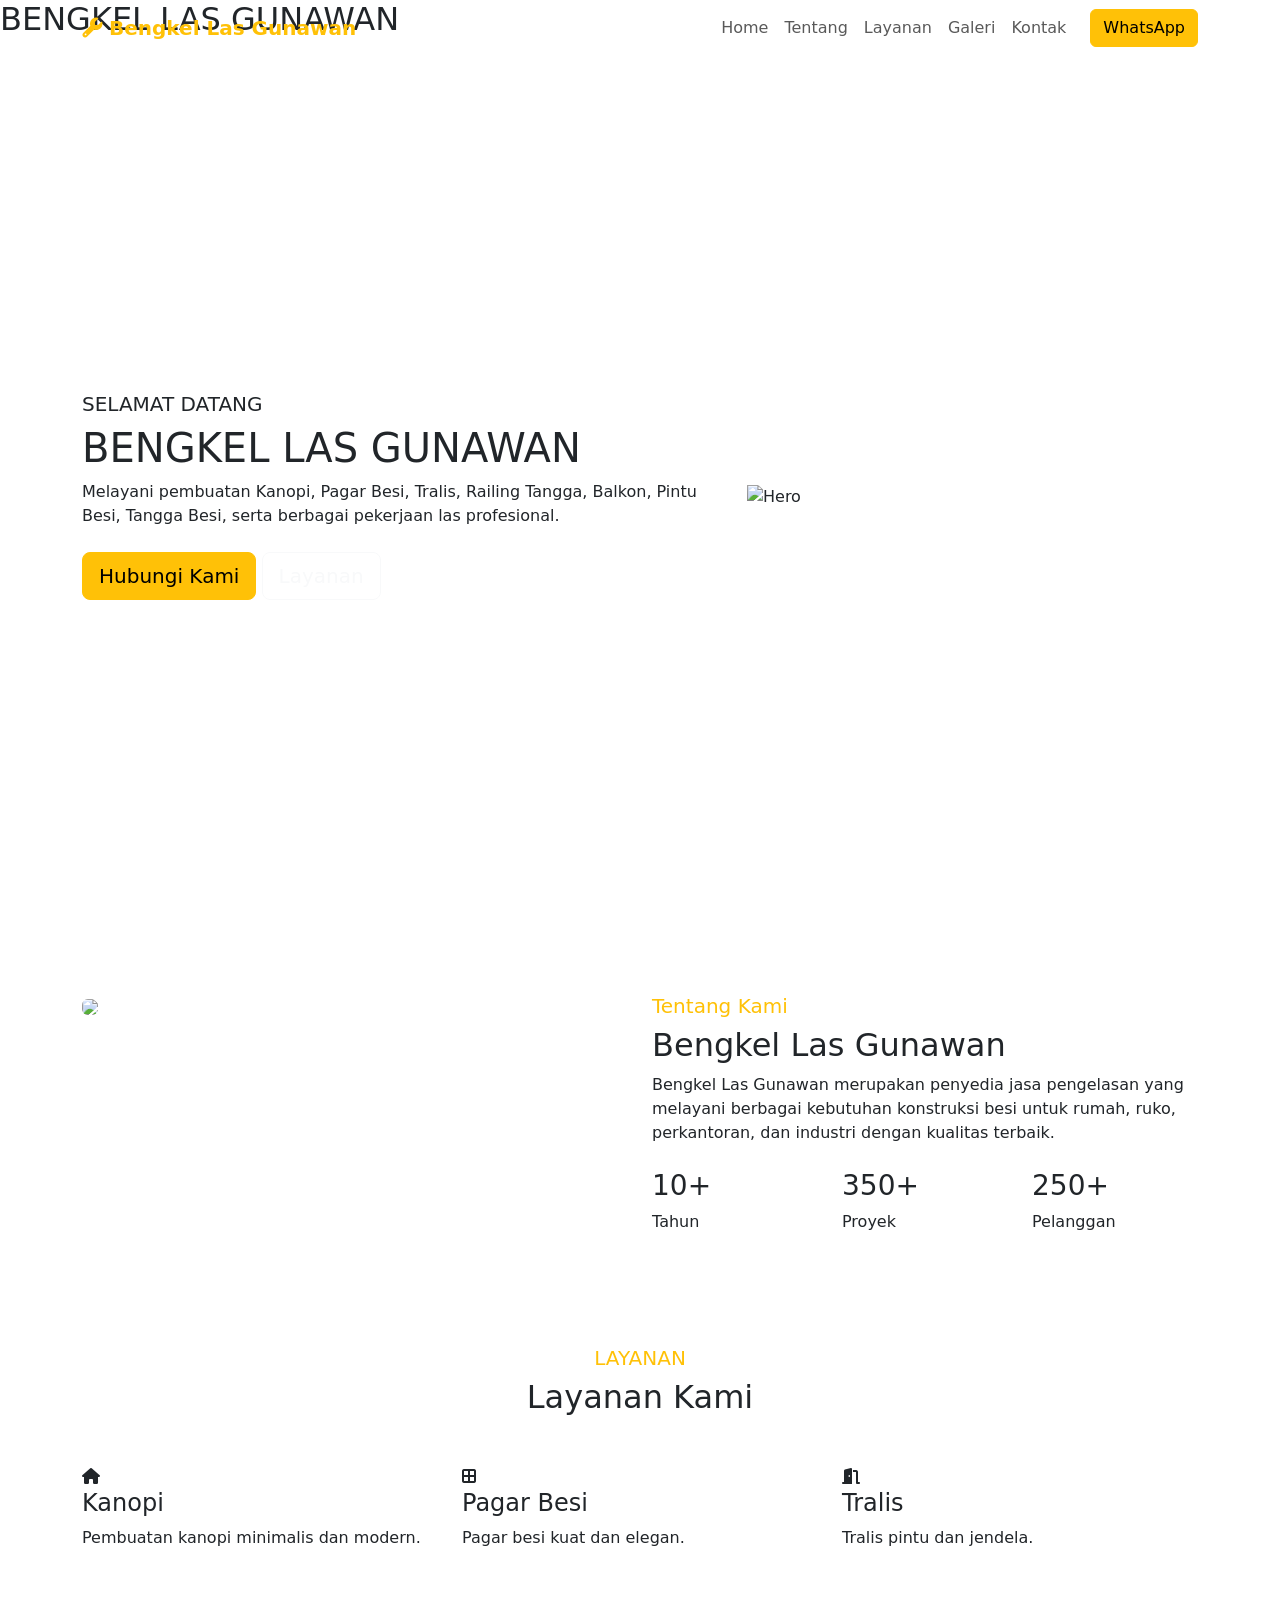
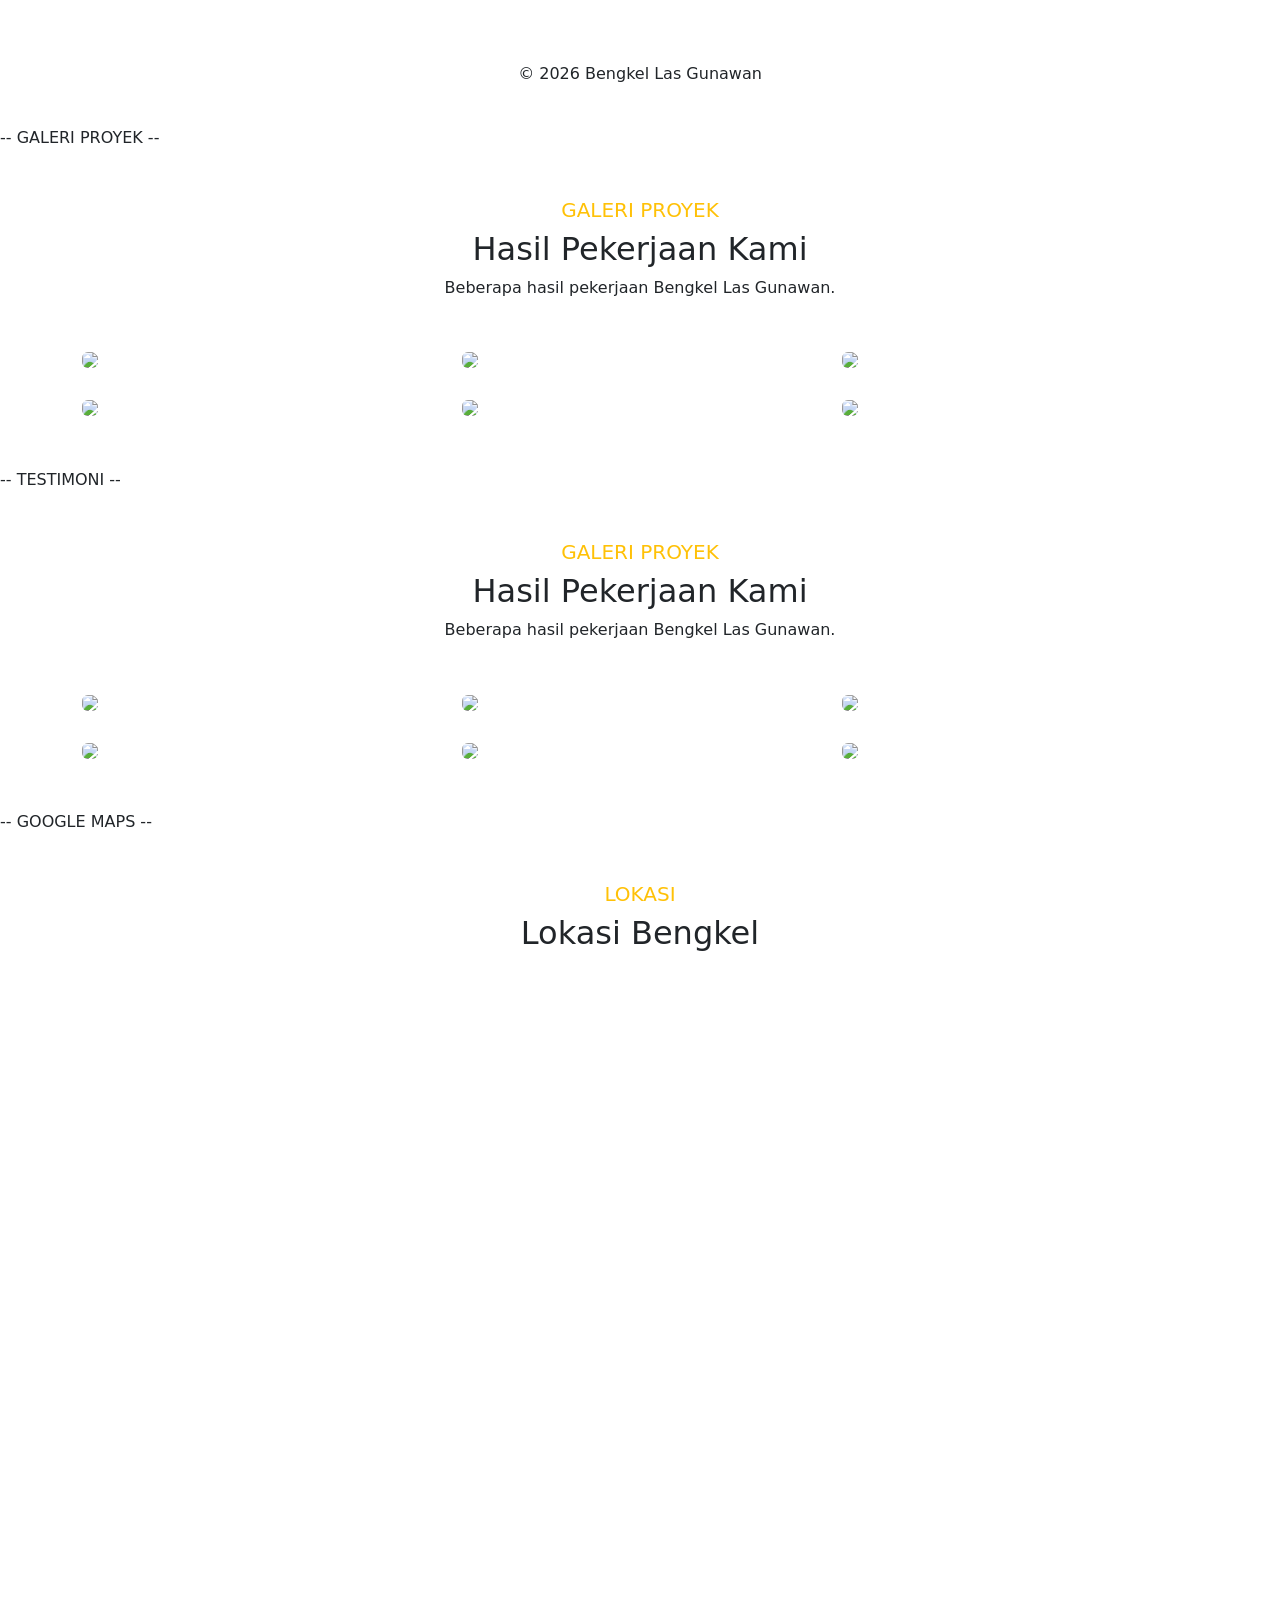
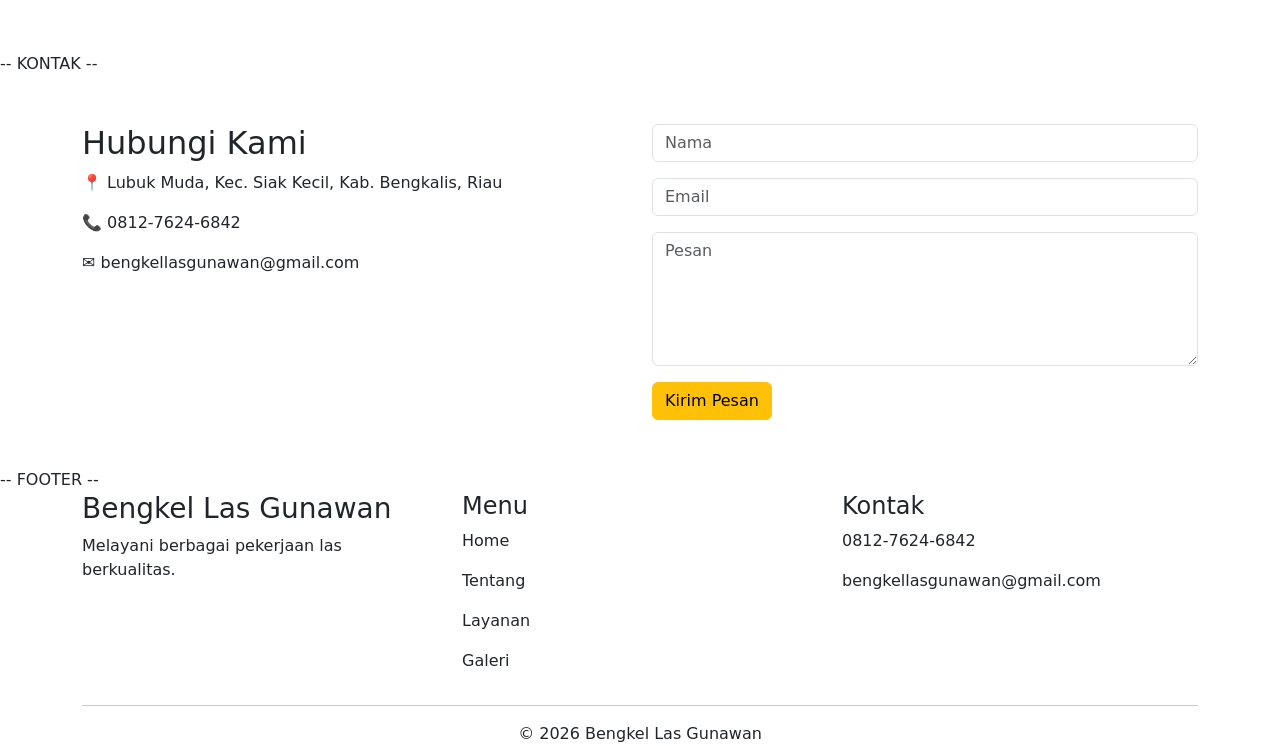
==== index.html @ 20acf4ff "Add files via upload" ====
<!DOCTYPE html>
<html lang="id">

<head>

    <meta charset="UTF-8">
    <meta name="viewport" content="width=device-width, initial-scale=1.0">

    <title>Bengkel Las Gunawan | Jasa Pengelasan Profesional</title>

    <meta name="description"
        content="Bengkel Las Gunawan melayani pembuatan pagar, kanopi, tralis, railing tangga, balkon, pintu besi dan berbagai pekerjaan pengelasan berkualitas.">

    <!-- Bootstrap -->
    <link href="https://cdn.jsdelivr.net/npm/bootstrap@5.3.3/dist/css/bootstrap.min.css" rel="stylesheet">

    <!-- Font Awesome -->
    <link rel="stylesheet"
        href="https://cdnjs.cloudflare.com/ajax/libs/font-awesome/6.5.2/css/all.min.css">

    <!-- Google Font -->
    <link
        href="https://fonts.googleapis.com/css2?family=Poppins:wght@300;400;500;600;700;800&display=swap"
        rel="stylesheet">

    <!-- AOS -->
    <link href="https://unpkg.com/aos@2.3.4/dist/aos.css" rel="stylesheet">

    <!-- CSS -->
    <link rel="stylesheet" href="style.css">

</head>

<body>

<!-- ================= LOADER ================= -->

<div id="loader">

    <div class="spinner"></div>

    <h2>BENGKEL LAS GUNAWAN</h2>

</div>

<!-- ================= NAVBAR ================= -->

<nav class="navbar navbar-expand-lg fixed-top">

<div class="container">

<a class="navbar-brand fw-bold text-warning" href="#">

<i class="fa-solid fa-wrench"></i>

Bengkel Las Gunawan

</a>

<button class="navbar-toggler bg-warning"

type="button"

data-bs-toggle="collapse"

data-bs-target="#navbar">

<span class="navbar-toggler-icon"></span>

</button>

<div class="collapse navbar-collapse"

id="navbar">

<ul class="navbar-nav ms-auto">

<li class="nav-item">

<a class="nav-link" href="#home">

Home

</a>

</li>

<li class="nav-item">

<a class="nav-link" href="#about">

Tentang

</a>

</li>

<li class="nav-item">

<a class="nav-link" href="#service">

Layanan

</a>

</li>

<li class="nav-item">

<a class="nav-link" href="#gallery">

Galeri

</a>

</li>

<li class="nav-item">

<a class="nav-link" href="#contact">

Kontak

</a>

</li>

</ul>

<a href="https://wa.me/6281276246842"

target="_blank"

class="btn btn-warning ms-3">

WhatsApp

</a>

</div>

</div>

</nav>

<!-- ================= HERO ================= -->

<section class="hero"

id="home">

<div class="overlay"></div>

<div class="container">

<div class="row align-items-center min-vh-100">

<div class="col-lg-7"

data-aos="fade-right">

<h5>

SELAMAT DATANG

</h5>

<h1>

BENGKEL LAS

<span>

GUNAWAN

</span>

</h1>

<p>

Melayani pembuatan Kanopi,

Pagar Besi,

Tralis,

Railing Tangga,

Balkon,

Pintu Besi,

Tangga Besi,

serta berbagai pekerjaan las profesional.

</p>

<div class="mt-4">

<a href="#contact"

class="btn btn-warning btn-lg">

Hubungi Kami

</a>

<a href="#service"

class="btn btn-outline-light btn-lg">

Layanan

</a>

</div>

</div>

<div class="col-lg-5"

data-aos="fade-left">

<img src="assets/images/hero.png"

class="img-fluid"

alt="Hero">

</div>

</div>

</div>

</section>

<!-- ================= ABOUT ================= -->

<section class="about py-5"

id="about">

<div class="container">

<div class="row">

<div class="col-lg-6"

data-aos="fade-right">

<img src="assets/images/workshop.jpg"

class="img-fluid rounded">

</div>

<div class="col-lg-6"

data-aos="fade-left">

<h5 class="text-warning">

Tentang Kami

</h5>

<h2>

Bengkel Las Gunawan

</h2>

<p>

Bengkel Las Gunawan merupakan penyedia jasa pengelasan yang melayani berbagai kebutuhan konstruksi besi untuk rumah, ruko, perkantoran, dan industri dengan kualitas terbaik.

</p>

<div class="row mt-4">

<div class="col-4">

<h3>10+</h3>

<p>Tahun</p>

</div>

<div class="col-4">

<h3>350+</h3>

<p>Proyek</p>

</div>

<div class="col-4">

<h3>250+</h3>

<p>Pelanggan</p>

</div>

</div>

</div>

</div>

</div>

</section>

<!-- ================= SERVICE ================= -->

<section class="service py-5"

id="service">

<div class="container">

<div class="text-center mb-5">

<h5 class="text-warning">

LAYANAN

</h5>

<h2>

Layanan Kami

</h2>

</div>

<div class="row">

<div class="col-md-4 mb-4">

<div class="service-card">

<i class="fa-solid fa-house"></i>

<h4>Kanopi</h4>

<p>Pembuatan kanopi minimalis dan modern.</p>

</div>

</div>

<div class="col-md-4 mb-4">

<div class="service-card">

<i class="fa-solid fa-border-all"></i>

<h4>Pagar Besi</h4>

<p>Pagar besi kuat dan elegan.</p>

</div>

</div>

<div class="col-md-4 mb-4">

<div class="service-card">

<i class="fa-solid fa-door-open"></i>

<h4>Tralis</h4>

<p>Tralis pintu dan jendela.</p>

</div>

</div>

</div>

</div>

</section>

<!-- ================= FOOTER ================= -->

<footer class="text-center py-4">

<p>

© 2026 Bengkel Las Gunawan

</p>

</footer>

<!-- Bootstrap -->

<script src="https://cdn.jsdelivr.net/npm/bootstrap@5.3.3/dist/js/bootstrap.bundle.min.js"></script>

<!-- AOS -->

<script src="https://unpkg.com/aos@2.3.4/dist/aos.js"></script>

<script>

AOS.init({

duration:1000,

once:true

});

</script>

<!-- JS -->

<script src="script.js"></script>

</body>

</html>

-- GALERI PROYEK --

<!-- ================= GALLERY ================= -->

<section class="gallery py-5" id="gallery">

<div class="container">

<div class="text-center mb-5">

<h5 class="text-warning">GALERI PROYEK</h5>

<h2>Hasil Pekerjaan Kami</h2>

<p>Beberapa hasil pekerjaan Bengkel Las Gunawan.</p>

</div>

<div class="row g-4">

<div class="col-md-4">
<img src="assets/images/galeri1.jpg" class="img-fluid gallery-img rounded">
</div>

<div class="col-md-4">
<img src="assets/images/galeri2.jpg" class="img-fluid gallery-img rounded">
</div>

<div class="col-md-4">
<img src="assets/images/galeri3.jpg" class="img-fluid gallery-img rounded">
</div>

<div class="col-md-4">
<img src="assets/images/galeri4.jpg" class="img-fluid gallery-img rounded">
</div>

<div class="col-md-4">
<img src="assets/images/galeri5.jpg" class="img-fluid gallery-img rounded">
</div>

<div class="col-md-4">
<img src="assets/images/galeri6.jpg" class="img-fluid gallery-img rounded">
</div>

</div>

</div>

</section>

-- TESTIMONI --

<!-- ================= GALLERY ================= -->

<section class="gallery py-5" id="gallery">

<div class="container">

<div class="text-center mb-5">

<h5 class="text-warning">GALERI PROYEK</h5>

<h2>Hasil Pekerjaan Kami</h2>

<p>Beberapa hasil pekerjaan Bengkel Las Gunawan.</p>

</div>

<div class="row g-4">

<div class="col-md-4">
<img src="assets/images/galeri1.jpg" class="img-fluid gallery-img rounded">
</div>

<div class="col-md-4">
<img src="assets/images/galeri2.jpg" class="img-fluid gallery-img rounded">
</div>

<div class="col-md-4">
<img src="assets/images/galeri3.jpg" class="img-fluid gallery-img rounded">
</div>

<div class="col-md-4">
<img src="assets/images/galeri4.jpg" class="img-fluid gallery-img rounded">
</div>

<div class="col-md-4">
<img src="assets/images/galeri5.jpg" class="img-fluid gallery-img rounded">
</div>

<div class="col-md-4">
<img src="assets/images/galeri6.jpg" class="img-fluid gallery-img rounded">
</div>

</div>

</div>

</section>

-- GOOGLE MAPS --

<!-- ================= MAP ================= -->

<section class="py-5">

<div class="container">

<div class="text-center mb-4">

<h5 class="text-warning">

LOKASI

</h5>

<h2>

Lokasi Bengkel

</h2>

</div>

<div class="ratio ratio-16x9">

<iframe

src="https://www.google.com/maps?q=Lubuk+Muda+Bengkalis&output=embed"

allowfullscreen>

</iframe>

</div>

</div>

</section>

-- KONTAK --

<!-- ================= CONTACT ================= -->

<section class="contact py-5" id="contact">

<div class="container">

<div class="row">

<div class="col-lg-6">

<h2>

Hubungi Kami

</h2>

<p>

📍 Lubuk Muda,
Kec. Siak Kecil,
Kab. Bengkalis,
Riau

</p>

<p>

📞 0812-7624-6842

</p>

<p>

✉ bengkellasgunawan@gmail.com

</p>

</div>

<div class="col-lg-6">

<form>

<input class="form-control mb-3"

placeholder="Nama">

<input class="form-control mb-3"

placeholder="Email">

<textarea

class="form-control mb-3"

rows="5"

placeholder="Pesan"></textarea>

<button class="btn btn-warning">

Kirim Pesan

</button>

</form>

</div>

</div>

</div>

</section>

-- FOOTER --

<footer>

<div class="container">

<div class="row">

<div class="col-lg-4">

<h3>

Bengkel Las Gunawan

</h3>

<p>

Melayani berbagai pekerjaan
las berkualitas.

</p>

</div>

<div class="col-lg-4">

<h4>

Menu

</h4>

<p>Home</p>

<p>Tentang</p>

<p>Layanan</p>

<p>Galeri</p>

</div>

<div class="col-lg-4">

<h4>

Kontak

</h4>

<p>0812-7624-6842</p>

<p>bengkellasgunawan@gmail.com</p>

</div>

</div>

<hr>

<center>

© 2026 Bengkel Las Gunawan

</center>

</div>

</footer>
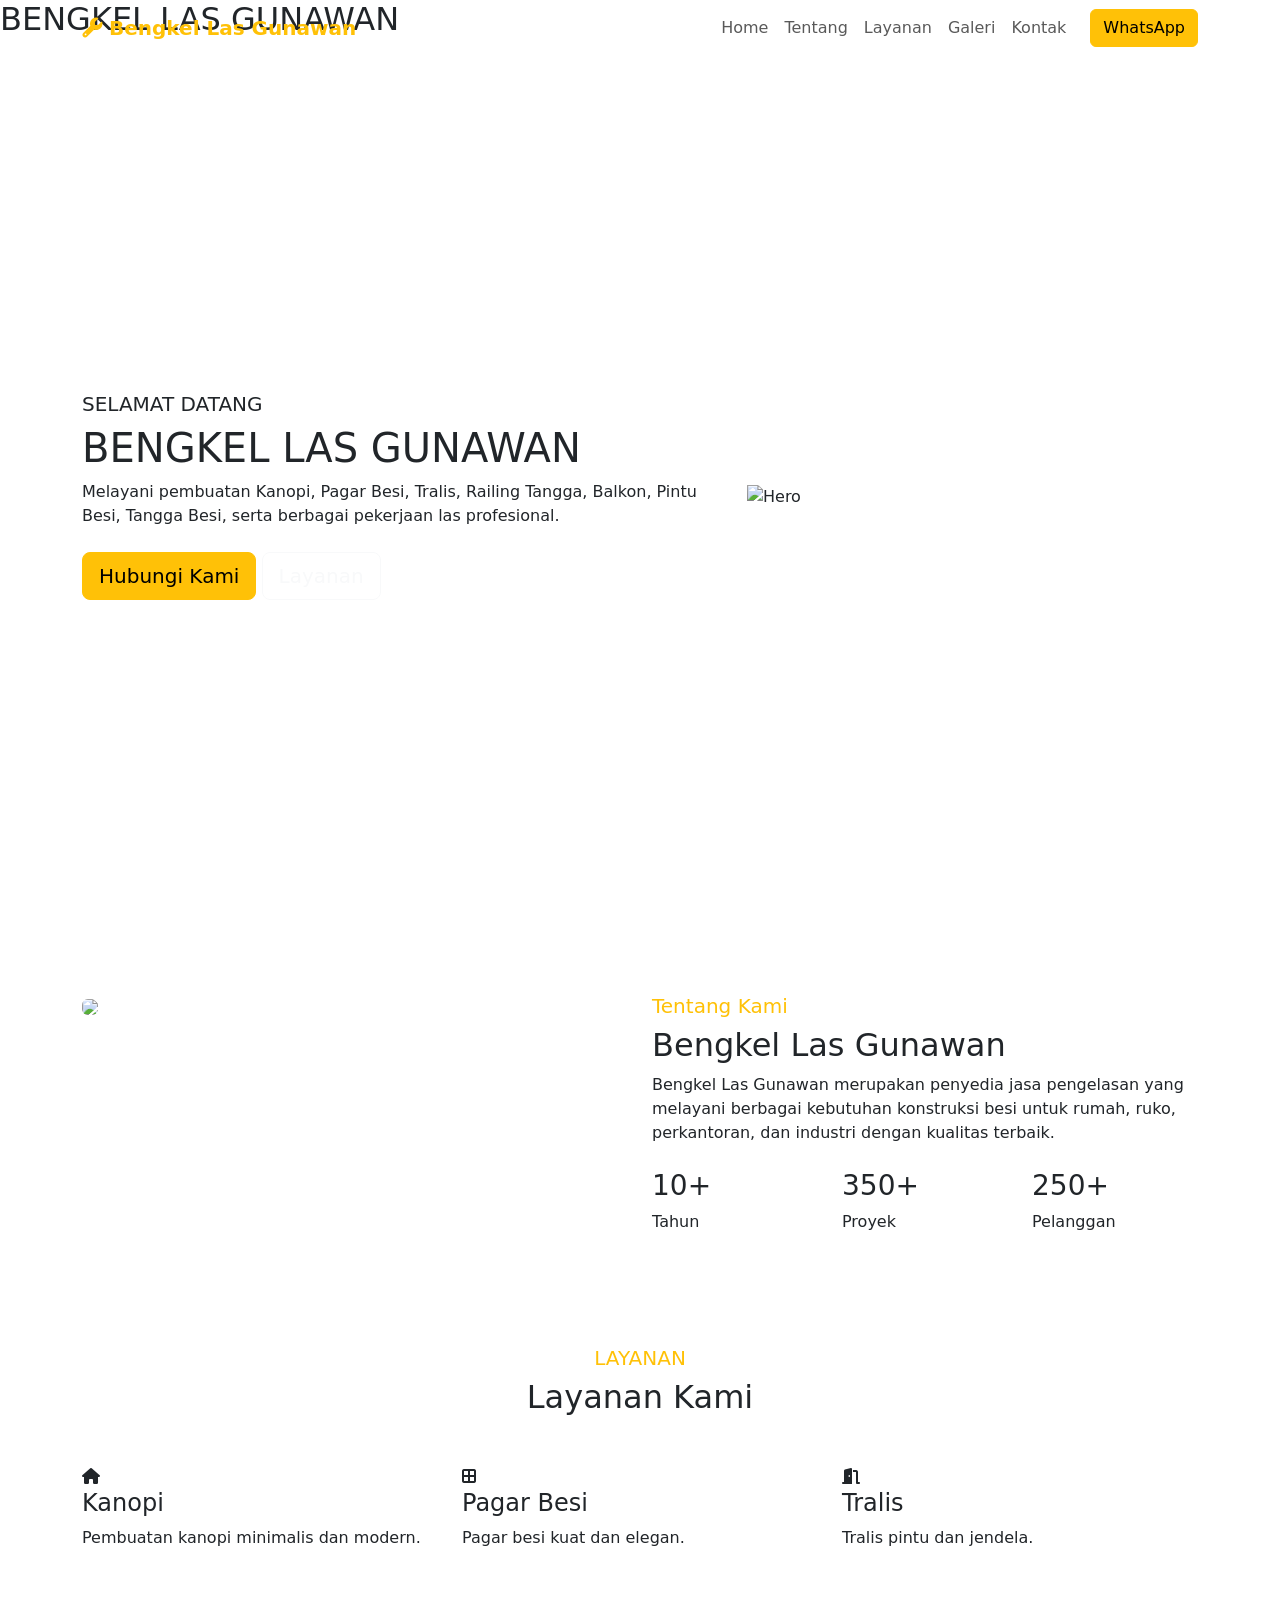
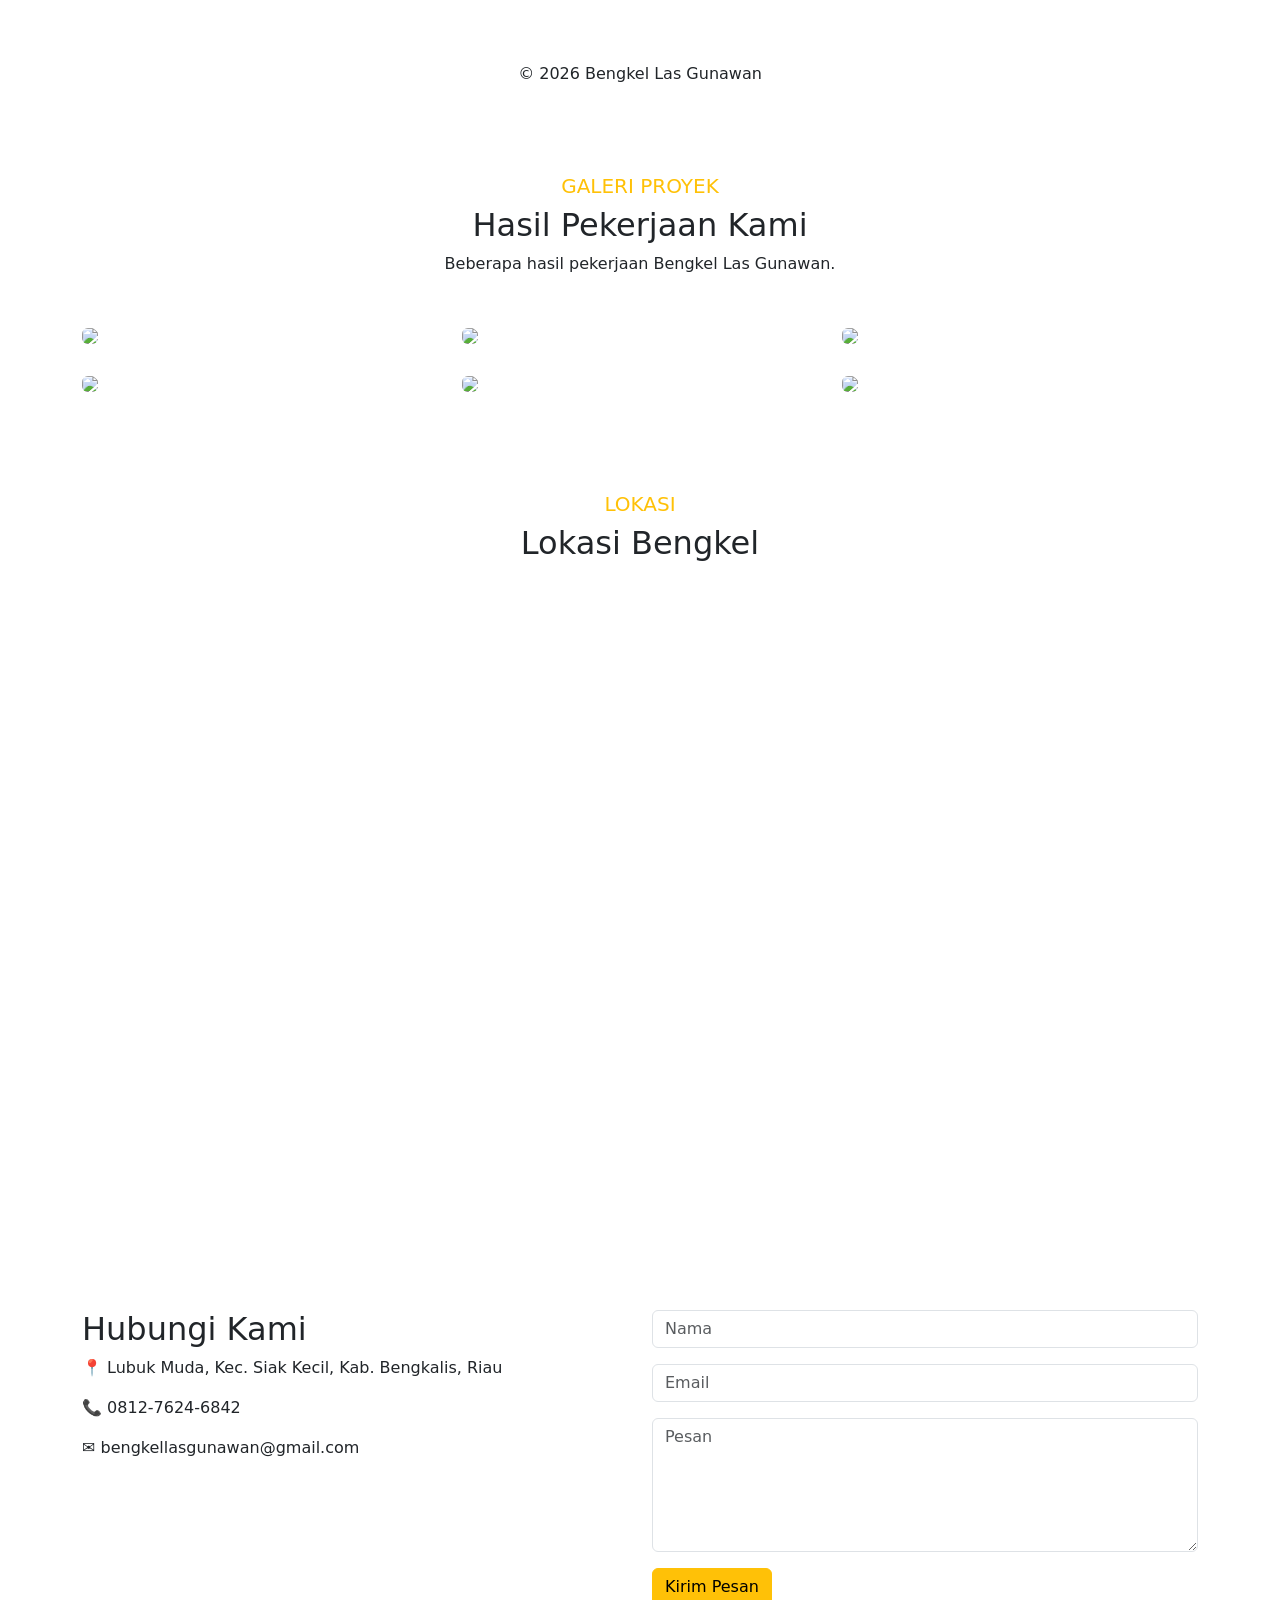
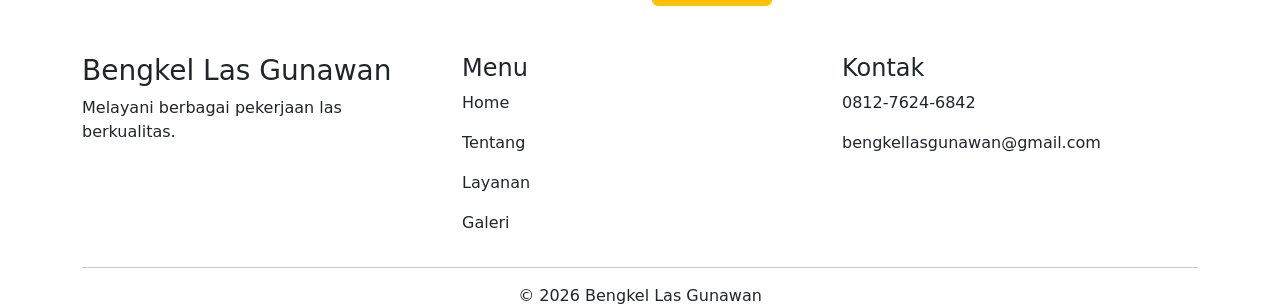
==== commit 8ac647d0: "Add files via upload" ====
--- a/index.html
+++ b/index.html
@@ -429,7 +429,9 @@
 
 </html>
 
--- GALERI PROYEK --
+
+
+
 
 <!-- ================= GALLERY ================= -->
 
@@ -450,15 +452,15 @@
 <div class="row g-4">
 
 <div class="col-md-4">
-<img src="assets/images/galeri1.jpg" class="img-fluid gallery-img rounded">
+<img src="assest/galeri1.jpeg" class="img-fluid gallery-img rounded">
 </div>
 
 <div class="col-md-4">
-<img src="assets/images/galeri2.jpg" class="img-fluid gallery-img rounded">
+<img src="assest/galeri2.jpeg" class="img-fluid gallery-img rounded">
 </div>
 
 <div class="col-md-4">
-<img src="assets/images/galeri3.jpg" class="img-fluid gallery-img rounded">
+<img src="assest/galeri3.jpeg" class="img-fluid gallery-img rounded">
 </div>
 
 <div class="col-md-4">
@@ -479,49 +481,41 @@
 
 </section>
 
--- TESTIMONI --
-
-<!-- ================= GALLERY ================= -->
-
-<section class="gallery py-5" id="gallery">
-
-<div class="container">
-
-<div class="text-center mb-5">
-
-<h5 class="text-warning">GALERI PROYEK</h5>
-
-<h2>Hasil Pekerjaan Kami</h2>
-
-<p>Beberapa hasil pekerjaan Bengkel Las Gunawan.</p>
-
-</div>
-
-<div class="row g-4">
-
-<div class="col-md-4">
-<img src="assets/images/galeri1.jpg" class="img-fluid gallery-img rounded">
-</div>
-
-<div class="col-md-4">
-<img src="assets/images/galeri2.jpg" class="img-fluid gallery-img rounded">
-</div>
-
-<div class="col-md-4">
-<img src="assets/images/galeri3.jpg" class="img-fluid gallery-img rounded">
-</div>
-
-<div class="col-md-4">
-<img src="assets/images/galeri4.jpg" class="img-fluid gallery-img rounded">
-</div>
-
-<div class="col-md-4">
-<img src="assets/images/galeri5.jpg" class="img-fluid gallery-img rounded">
-</div>
-
-<div class="col-md-4">
-<img src="assets/images/galeri6.jpg" class="img-fluid gallery-img rounded">
-</div>
+
+
+
+
+<!-- ================= MAP ================= -->
+
+<section class="py-5">
+
+<div class="container">
+
+<div class="text-center mb-4">
+
+<h5 class="text-warning">
+
+LOKASI
+
+</h5>
+
+<h2>
+
+Lokasi Bengkel
+
+</h2>
+
+</div>
+
+<div class="ratio ratio-16x9">
+
+<iframe
+
+src="https://www.google.com/maps?q=Lubuk+Muda+Bengkalis&output=embed"
+
+allowfullscreen>
+
+</iframe>
 
 </div>
 
@@ -529,47 +523,10 @@
 
 </section>
 
--- GOOGLE MAPS --
-
-<!-- ================= MAP ================= -->
-
-<section class="py-5">
-
-<div class="container">
-
-<div class="text-center mb-4">
-
-<h5 class="text-warning">
-
-LOKASI
-
-</h5>
-
-<h2>
-
-Lokasi Bengkel
-
-</h2>
-
-</div>
-
-<div class="ratio ratio-16x9">
-
-<iframe
-
-src="https://www.google.com/maps?q=Lubuk+Muda+Bengkalis&output=embed"
-
-allowfullscreen>
-
-</iframe>
-
-</div>
-
-</div>
-
-</section>
-
--- KONTAK --
+
+
+
+
 
 <!-- ================= CONTACT ================= -->
 
@@ -646,7 +603,10 @@
 
 </section>
 
--- FOOTER --
+
+
+
+
 
 <footer>
 
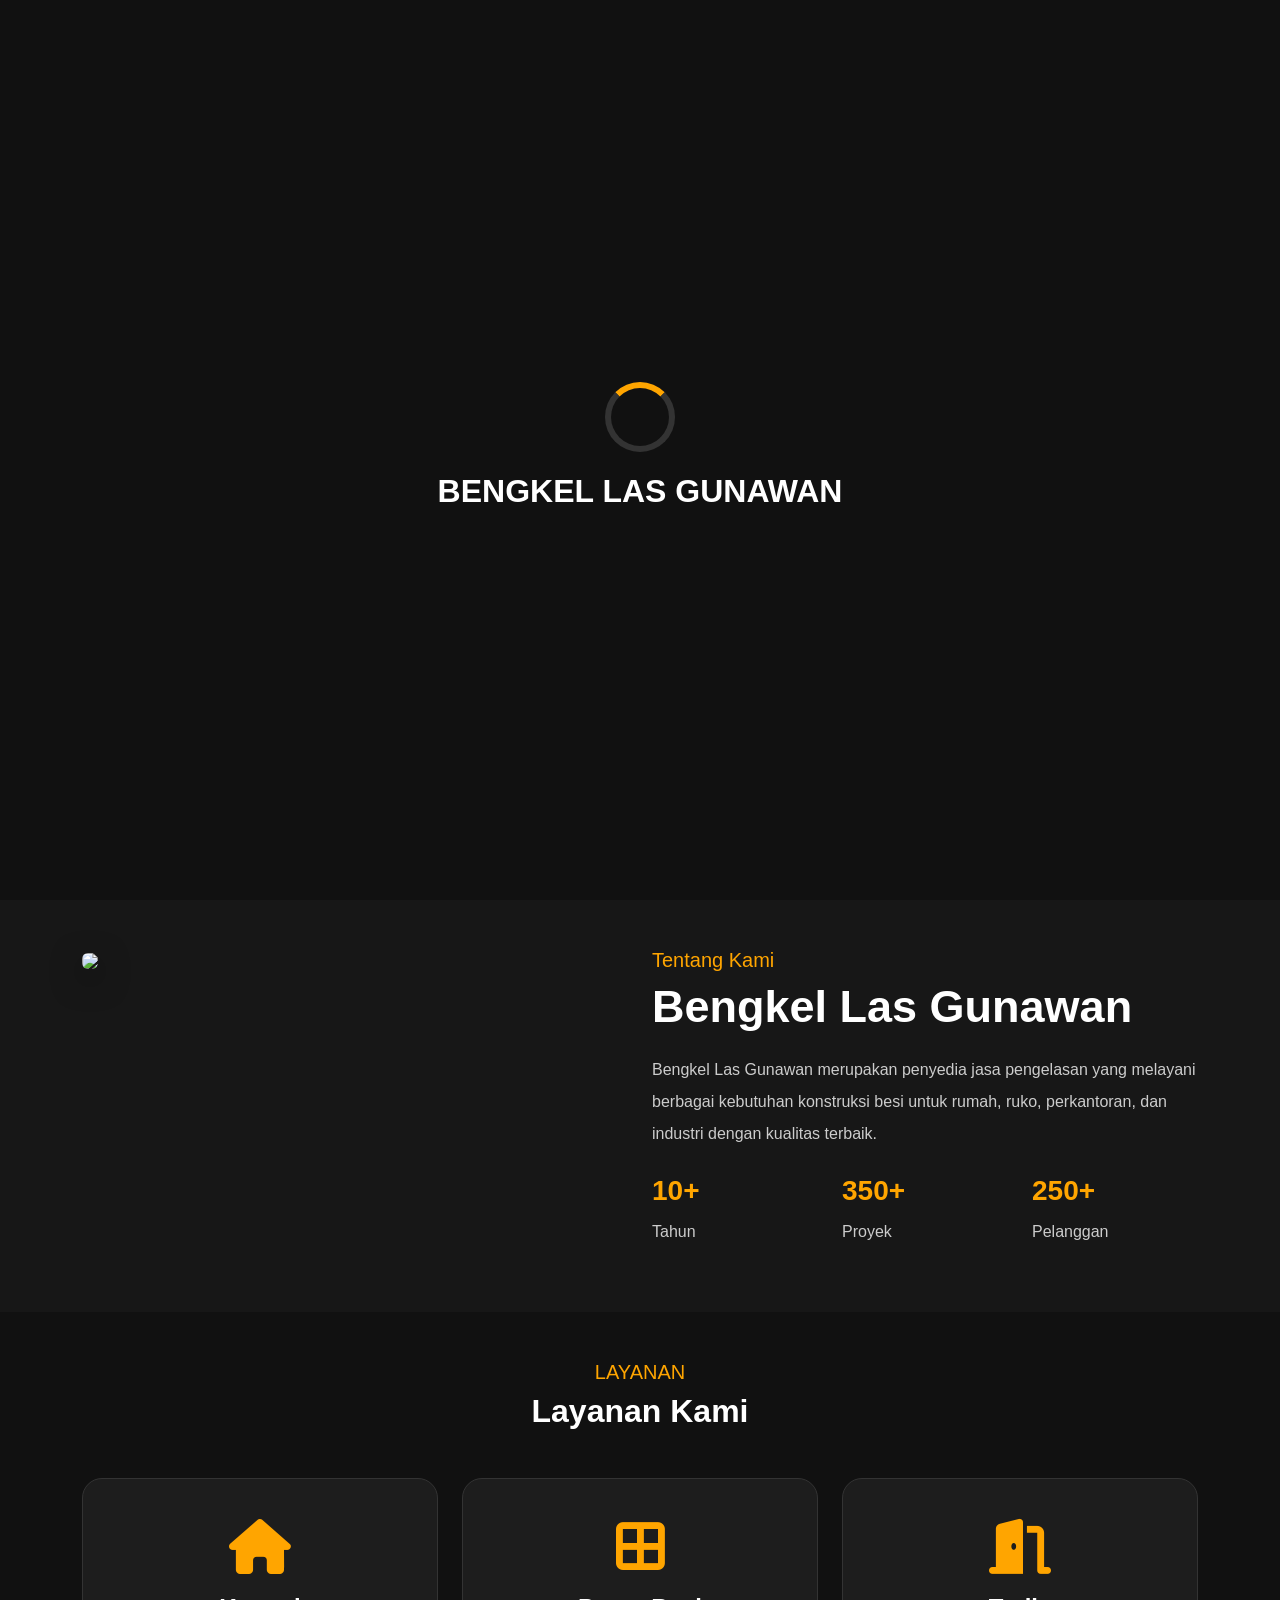
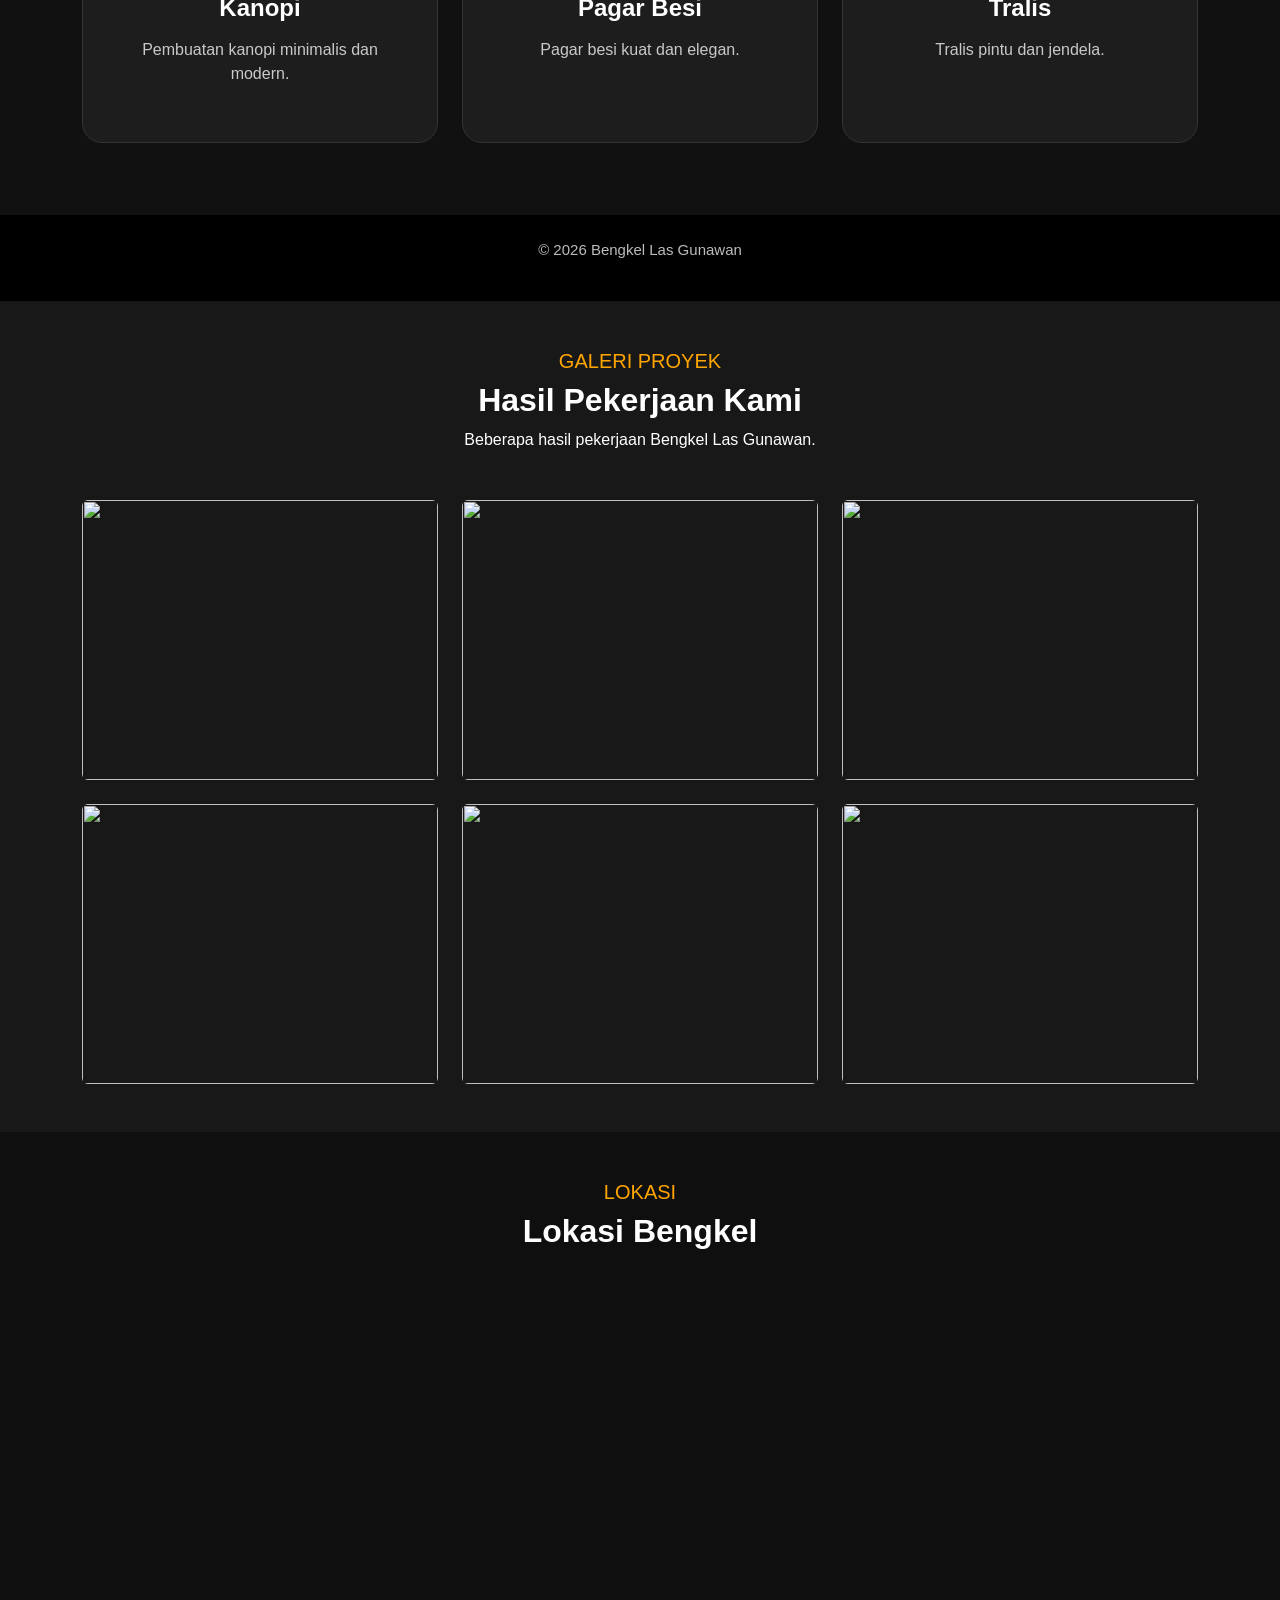
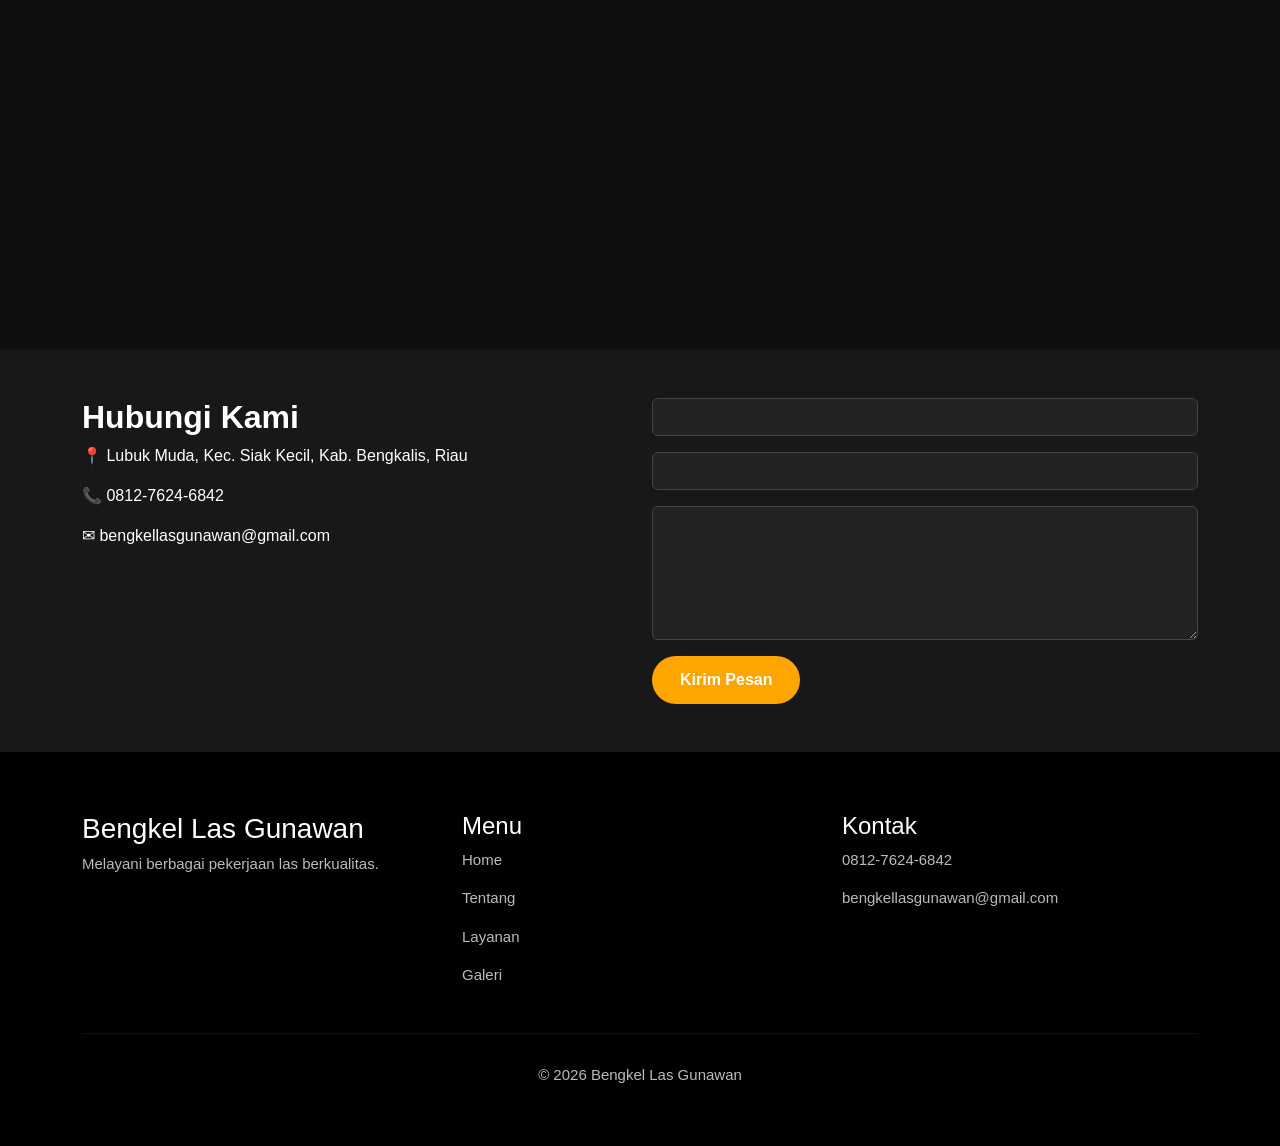
==== commit b89a77ee: "Add files via upload" ====
--- a/index.html
+++ b/index.html
@@ -27,7 +27,7 @@
     <link href="https://unpkg.com/aos@2.3.4/dist/aos.css" rel="stylesheet">
 
     <!-- CSS -->
-    <link rel="stylesheet" href="style.css">
+    <link rel="stylesheet" href="Style.css">
 
 </head>
 
@@ -227,7 +227,7 @@
 
 class="img-fluid"
 
-alt="Hero">
+alt="">
 
 </div>
 
@@ -464,15 +464,15 @@
 </div>
 
 <div class="col-md-4">
-<img src="assets/images/galeri4.jpg" class="img-fluid gallery-img rounded">
+<img src="assest/galeri4.jpeg" class="img-fluid gallery-img rounded">
 </div>
 
 <div class="col-md-4">
-<img src="assets/images/galeri5.jpg" class="img-fluid gallery-img rounded">
+<img src="assest/galeri5.jpeg" class="img-fluid gallery-img rounded">
 </div>
 
 <div class="col-md-4">
-<img src="assets/images/galeri6.jpg" class="img-fluid gallery-img rounded">
+<img src="assest/galeri6.jpeg" class="img-fluid gallery-img rounded">
 </div>
 
 </div>
--- a/Style.css
+++ b/Style.css
@@ -0,0 +1,566 @@
+/* ==========================================
+   BENGKEL LAS GUNAWAN
+   STYLE.CSS
+========================================== */
+
+*{
+    margin:0;
+    padding:0;
+    box-sizing:border-box;
+    scroll-behavior:smooth;
+}
+
+body{
+    font-family:'Poppins',sans-serif;
+    background:#0f0f0f;
+    color:#ffffff;
+    overflow-x:hidden;
+}
+
+/* =========================
+   LOADER
+========================= */
+
+#loader{
+    position:fixed;
+    inset:0;
+    background:#111;
+    display:flex;
+    flex-direction:column;
+    justify-content:center;
+    align-items:center;
+    z-index:99999;
+}
+
+.spinner{
+    width:70px;
+    height:70px;
+    border:6px solid #333;
+    border-top:6px solid orange;
+    border-radius:50%;
+    animation:spin 1s linear infinite;
+    margin-bottom:20px;
+}
+
+@keyframes spin{
+
+100%{
+
+transform:rotate(360deg);
+
+}
+
+}
+
+/* =========================
+   NAVBAR
+========================= */
+
+.navbar{
+
+background:rgba(0,0,0,.45);
+
+backdrop-filter:blur(10px);
+
+transition:.4s;
+
+padding:15px 0;
+
+}
+
+.navbar-brand{
+
+font-size:28px;
+
+font-weight:bold;
+
+color:orange !important;
+
+}
+
+.nav-link{
+
+color:white !important;
+
+margin-left:15px;
+
+transition:.3s;
+
+font-weight:500;
+
+}
+
+.nav-link:hover{
+
+color:orange !important;
+
+}
+
+.btn-warning{
+
+background:orange;
+
+border:none;
+
+color:white;
+
+font-weight:600;
+
+border-radius:40px;
+
+padding:12px 28px;
+
+transition:.3s;
+
+}
+
+.btn-warning:hover{
+
+background:#ff9800;
+
+transform:translateY(-3px);
+
+}
+
+/* =========================
+   HERO
+========================= */
+
+.hero{
+
+position:relative;
+
+min-height:100vh;
+
+display:flex;
+
+align-items:center;
+
+background:url("assets/images/workshop.jpg");
+
+background-size:cover;
+
+background-position:center;
+
+}
+
+.overlay{
+
+position:absolute;
+
+inset:0;
+
+background:rgba(0,0,0,.65);
+
+}
+
+.hero .container{
+
+position:relative;
+
+z-index:2;
+
+}
+
+.hero h5{
+
+color:orange;
+
+letter-spacing:3px;
+
+margin-bottom:20px;
+
+}
+
+.hero h1{
+
+font-size:70px;
+
+font-weight:800;
+
+line-height:1.2;
+
+}
+
+.hero span{
+
+color:orange;
+
+}
+
+.hero p{
+
+margin-top:25px;
+
+font-size:20px;
+
+line-height:34px;
+
+color:#d9d9d9;
+
+max-width:650px;
+
+}
+
+.hero img{
+
+animation:float 4s ease-in-out infinite;
+
+}
+
+@keyframes float{
+
+0%{
+
+transform:translateY(0px);
+
+}
+
+50%{
+
+transform:translateY(-15px);
+
+}
+
+100%{
+
+transform:translateY(0);
+
+}
+
+}
+
+/* =========================
+ABOUT
+========================= */
+
+.about{
+
+background:#171717;
+
+padding:100px 0;
+
+}
+
+.about img{
+
+border-radius:20px;
+
+box-shadow:0 10px 30px rgba(0,0,0,.5);
+
+}
+
+.about h2{
+
+font-size:45px;
+
+font-weight:700;
+
+margin-bottom:20px;
+
+}
+
+.about p{
+
+color:#cccccc;
+
+line-height:32px;
+
+}
+
+.about h3{
+
+color:orange;
+
+font-weight:bold;
+
+}
+
+/* =========================
+SERVICE
+========================= */
+
+.service{
+
+padding:100px 0;
+
+background:#111;
+
+}
+
+.service-card{
+
+background:#1d1d1d;
+
+padding:40px;
+
+border-radius:20px;
+
+text-align:center;
+
+transition:.4s;
+
+height:100%;
+
+border:1px solid #333;
+
+}
+
+.service-card:hover{
+
+transform:translateY(-12px);
+
+border-color:orange;
+
+box-shadow:0 15px 40px rgba(255,165,0,.25);
+
+}
+
+.service-card i{
+
+font-size:55px;
+
+margin-bottom:20px;
+
+color:orange;
+
+}
+
+.service-card h4{
+
+margin-bottom:15px;
+
+font-weight:700;
+
+}
+
+.service-card p{
+
+color:#c9c9c9;
+
+}
+
+/* =========================
+TITLE
+========================= */
+
+h2{
+
+font-weight:700;
+
+}
+
+.text-warning{
+
+color:orange !important;
+
+}
+
+/* =========================
+FOOTER
+========================= */
+
+footer{
+
+background:#000;
+
+padding:35px;
+
+color:#888;
+
+font-size:15px;
+
+}
+
+/* =========================
+SCROLLBAR
+========================= */
+
+::-webkit-scrollbar{
+
+width:10px;
+
+}
+
+::-webkit-scrollbar-track{
+
+background:#111;
+
+}
+
+::-webkit-scrollbar-thumb{
+
+background:orange;
+
+border-radius:20px;
+
+}
+
+/* =========================
+RESPONSIVE
+========================= */
+
+@media(max-width:992px){
+
+.hero{
+
+text-align:center;
+
+}
+
+.hero h1{
+
+font-size:48px;
+
+}
+
+.hero img{
+
+margin-top:50px;
+
+}
+
+.about{
+
+text-align:center;
+
+}
+
+.about img{
+
+margin-bottom:40px;
+
+}
+
+.navbar-nav{
+
+text-align:center;
+
+margin-top:20px;
+
+}
+
+.btn-warning{
+
+margin-top:15px;
+
+}
+
+}
+
+@media(max-width:576px){
+
+.hero h1{
+
+font-size:36px;
+
+}
+
+.hero p{
+
+font-size:17px;
+
+line-height:28px;
+
+}
+
+.about h2{
+
+font-size:32px;
+
+}
+
+.service-card{
+
+padding:30px;
+
+}
+
+}
+
+/*=========================
+GALLERY
+=========================*/
+
+.gallery{
+background:#181818;
+}
+
+.gallery-img{
+height:280px;
+width:100%;
+object-fit:cover;
+transition:.4s;
+cursor:pointer;
+}
+
+.gallery-img:hover{
+transform:scale(1.05);
+}
+
+/*=========================
+TESTIMONIAL
+=========================*/
+
+.testimonial{
+background:#111;
+}
+
+.testi-card{
+background:#1d1d1d;
+padding:30px;
+border-radius:20px;
+text-align:center;
+transition:.4s;
+height:100%;
+}
+
+.testi-card:hover{
+transform:translateY(-8px);
+}
+
+.testi-card p{
+color:#ccc;
+margin:20px 0;
+}
+
+/*=========================
+CONTACT
+=========================*/
+
+.contact{
+background:#181818;
+}
+
+.contact input,
+.contact textarea{
+background:#222;
+color:white;
+border:1px solid #444;
+}
+
+.contact input:focus,
+.contact textarea:focus{
+border-color:orange;
+box-shadow:none;
+}
+
+/*=========================
+FOOTER
+=========================*/
+
+footer{
+background:#000;
+padding:60px 0;
+color:#bbb;
+}
+
+footer h3,
+footer h4{
+color:white;
+}
+
+footer hr{
+border-color:#444;
+margin:30px 0;
+}
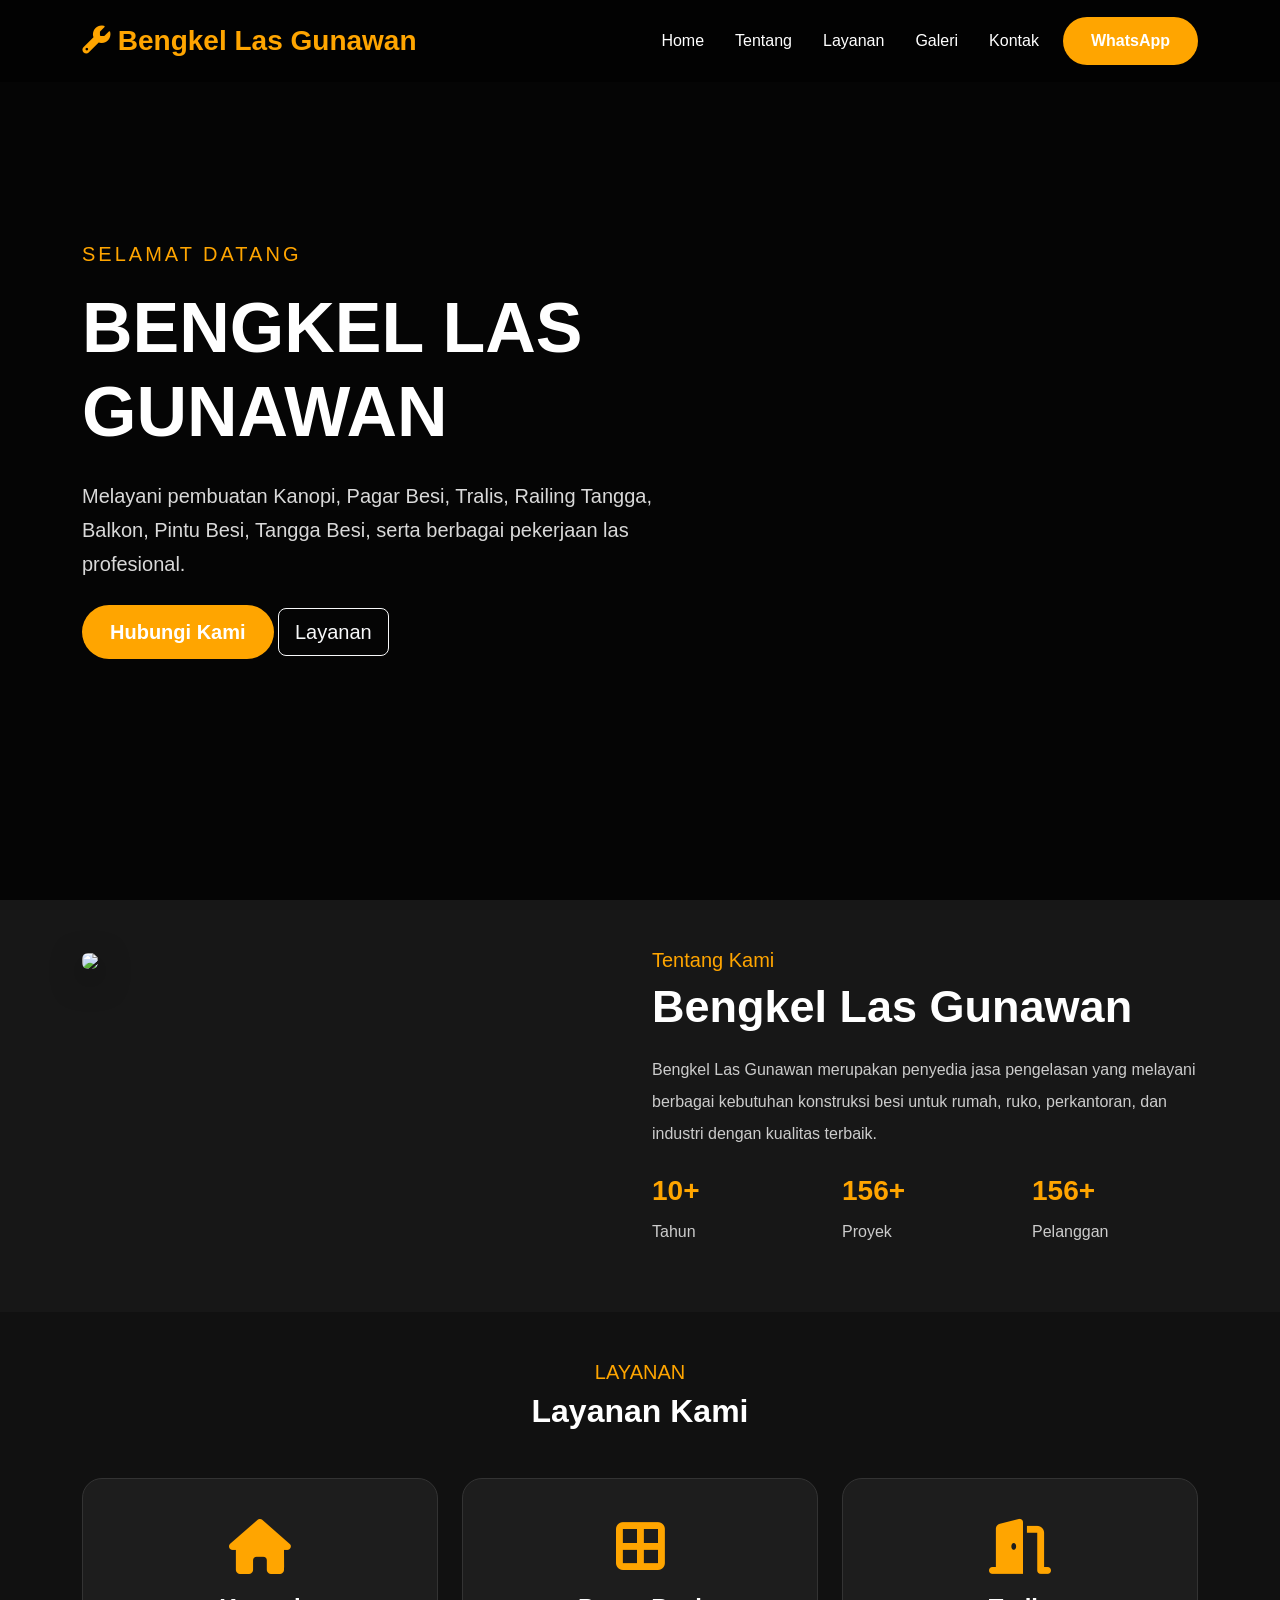
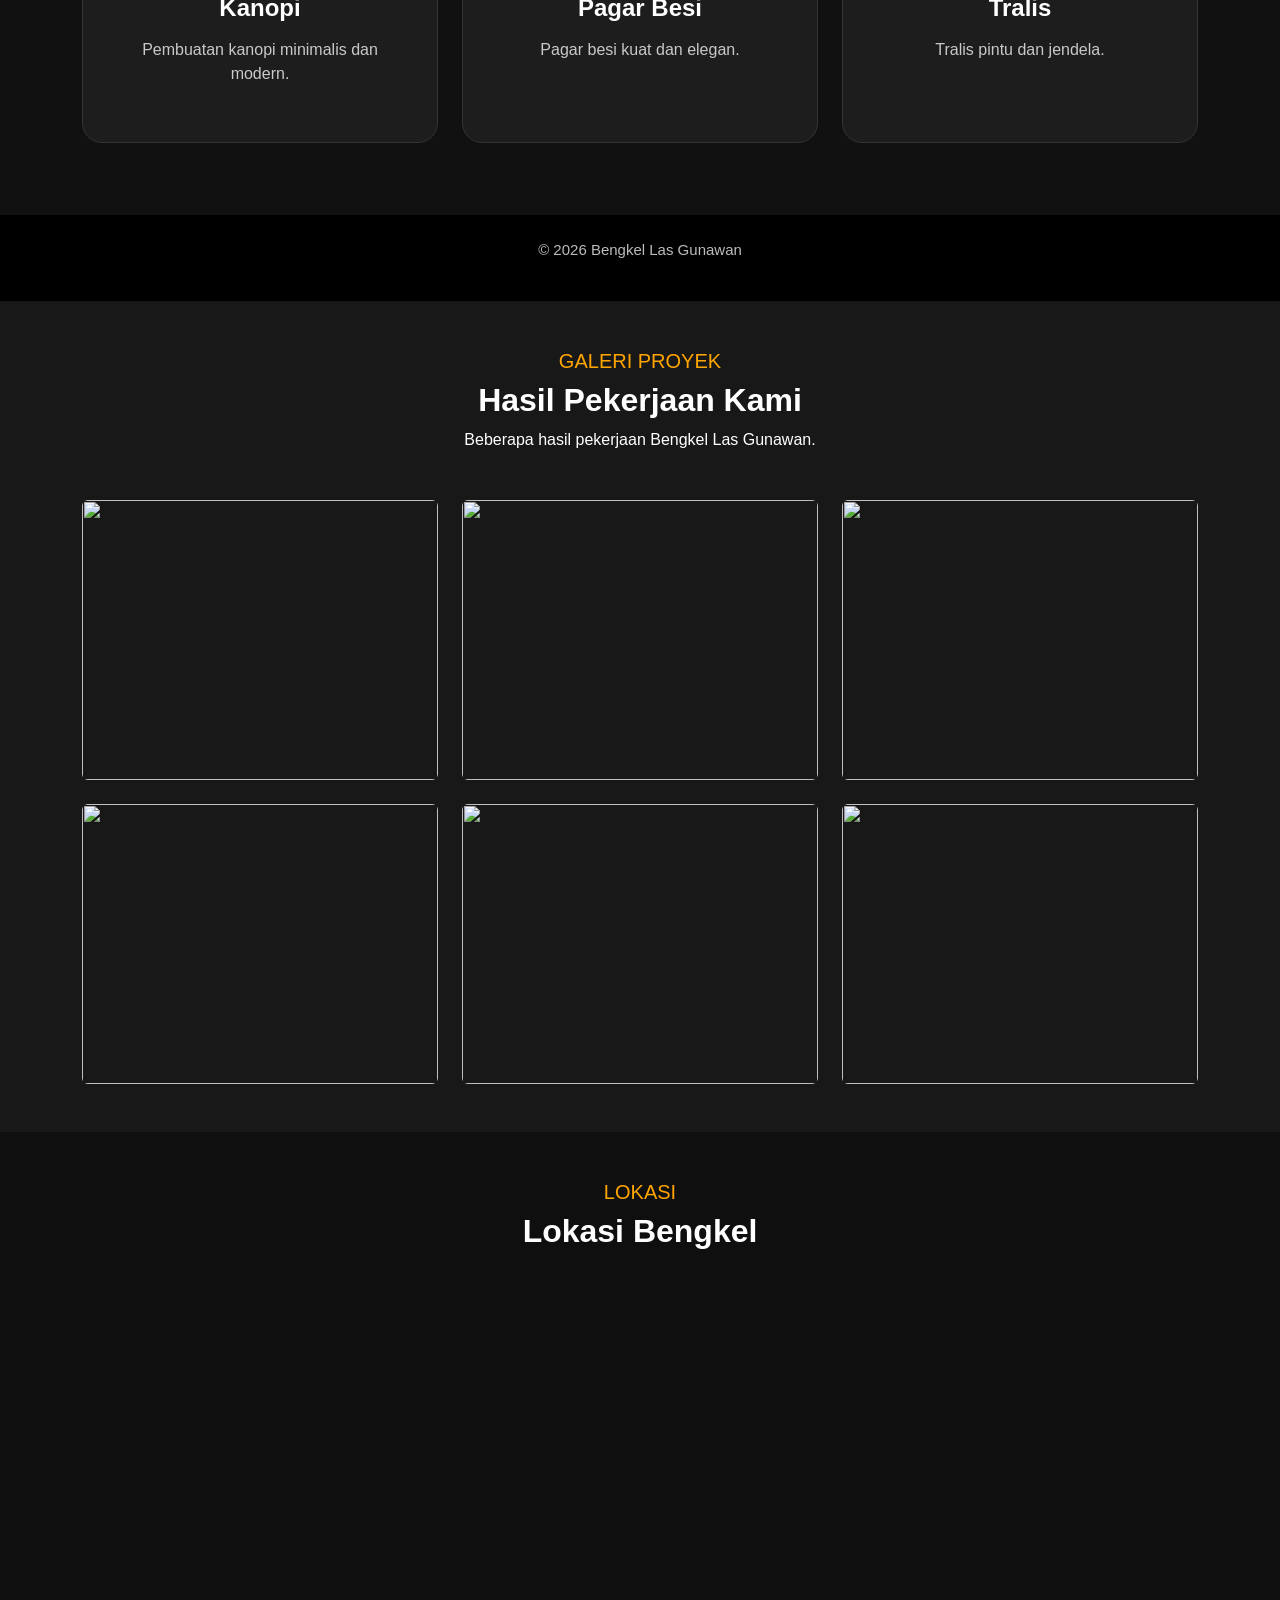
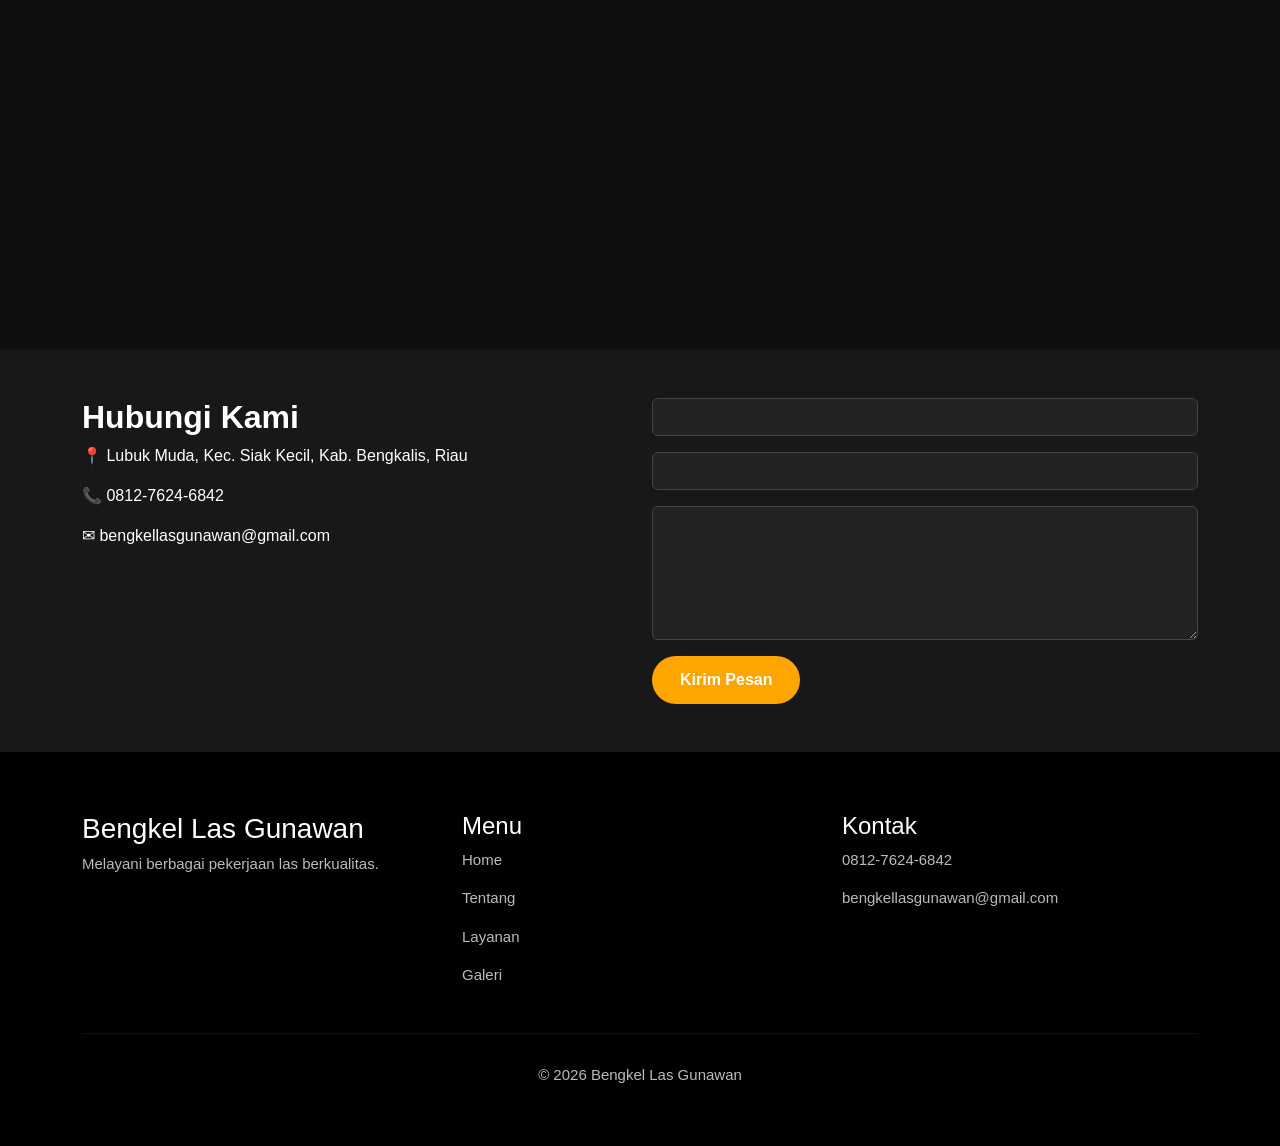
==== commit f1a6dead: "Add files via upload" ====
--- a/index.html
+++ b/index.html
@@ -423,7 +423,7 @@
 
 <!-- JS -->
 
-<script src="script.js"></script>
+<script src="Script.js"></script>
 
 </body>
 
--- a/Style.css
+++ b/Style.css
@@ -136,7 +136,7 @@
 
 align-items:center;
 
-background:url("assets/images/workshop.jpg");
+background:url("assest/workshop.jpg");
 
 background-size:cover;
 
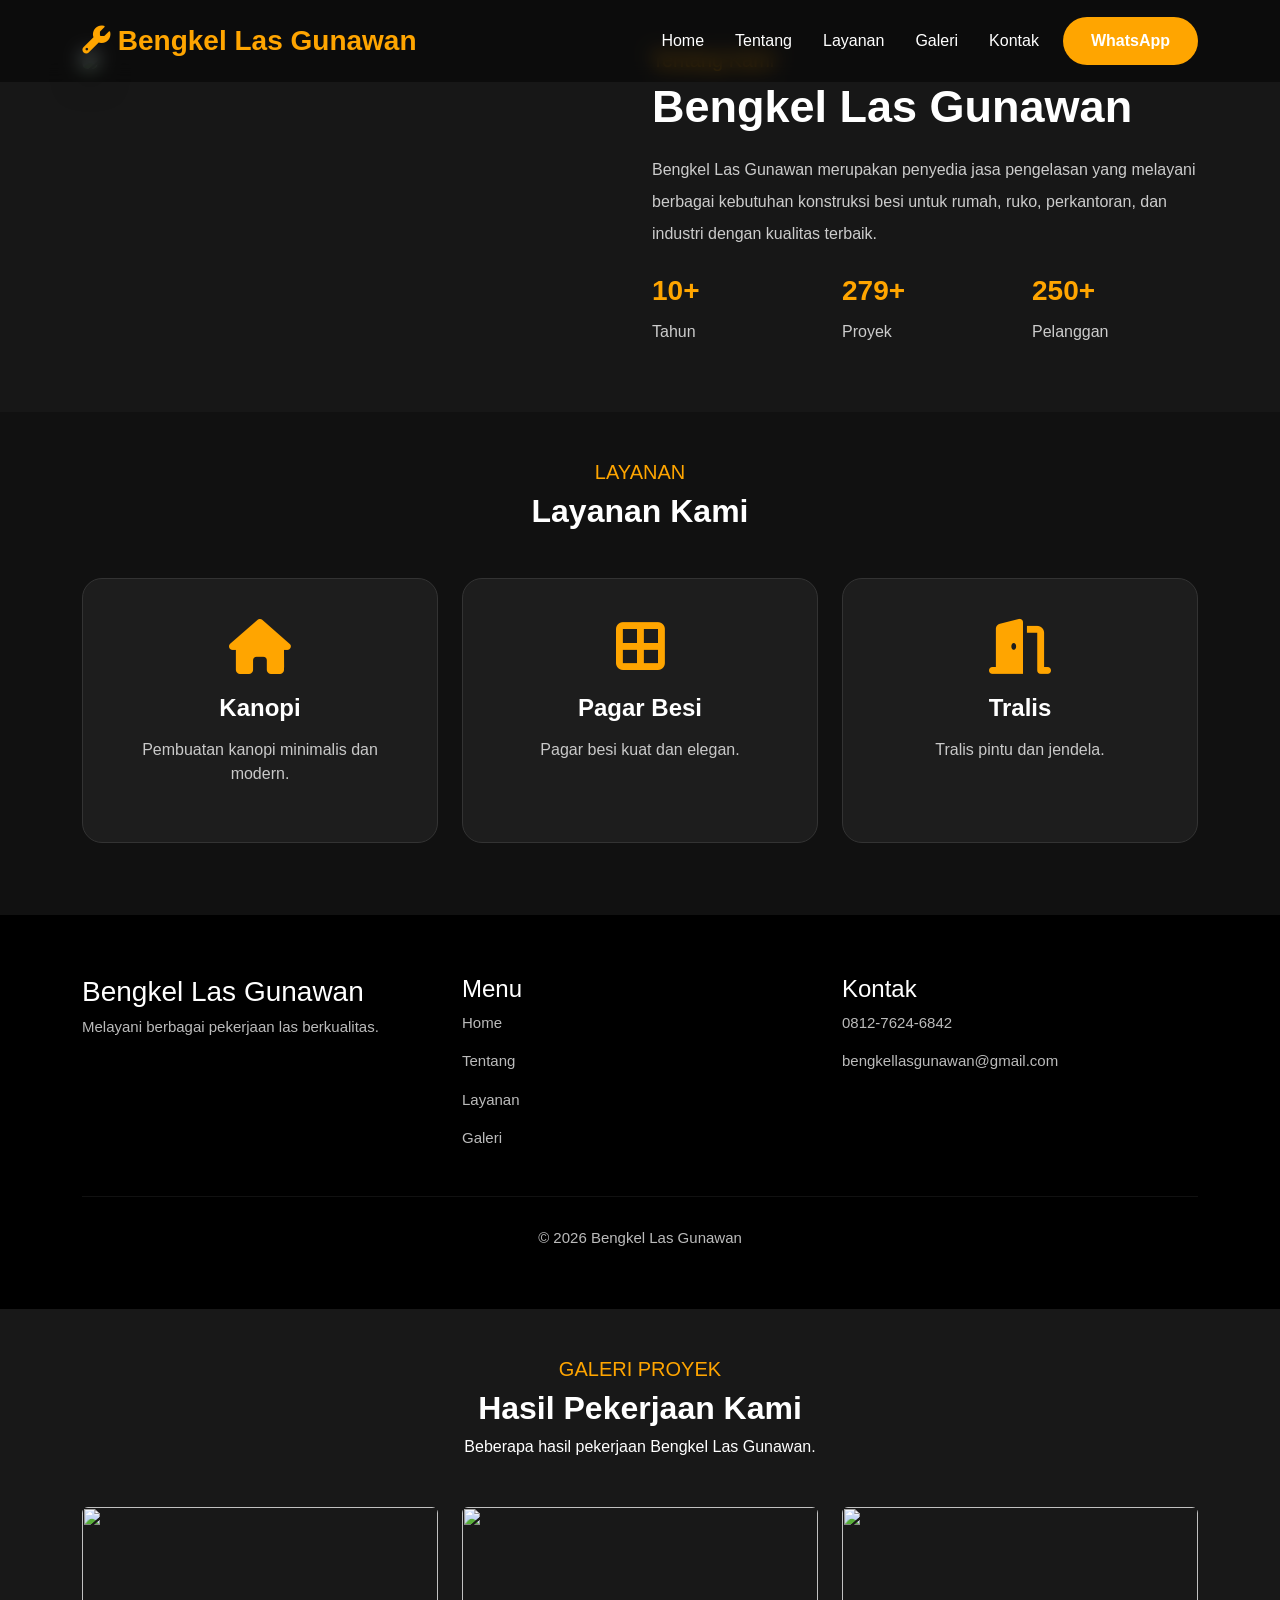
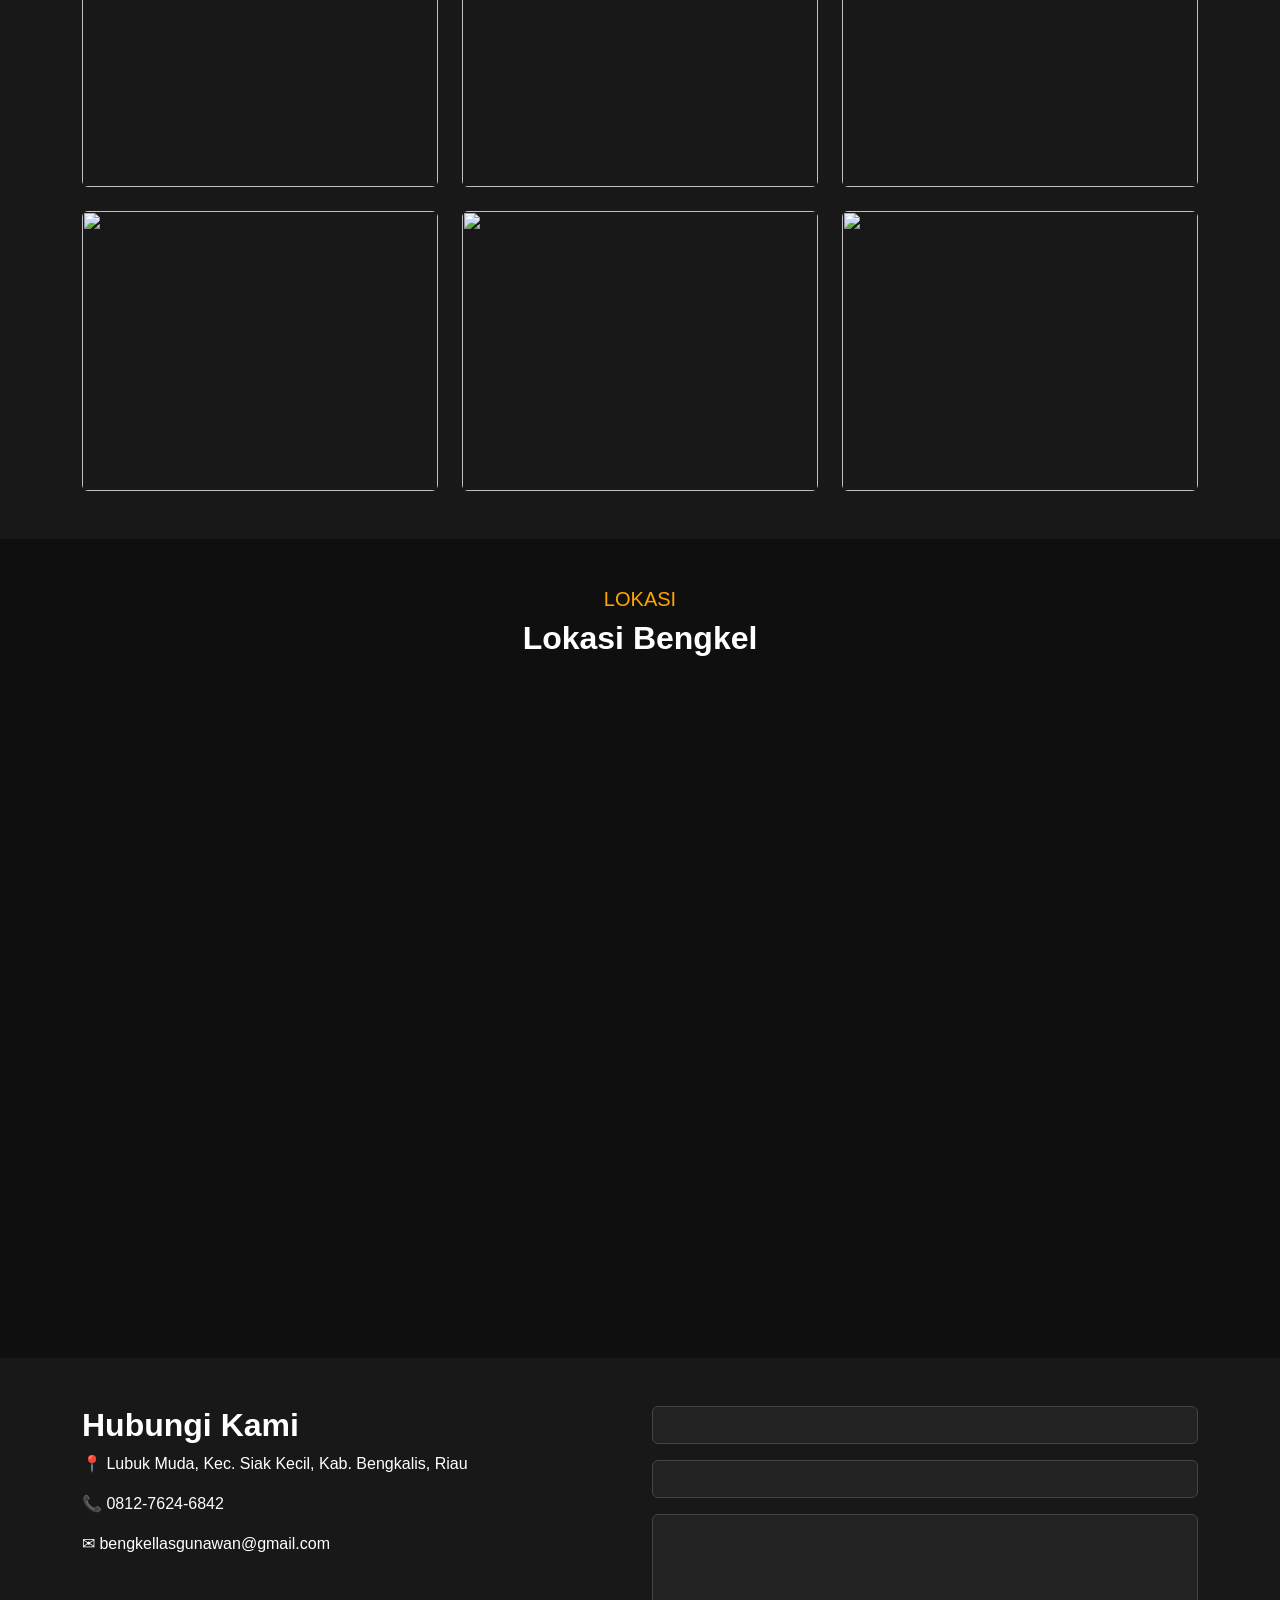
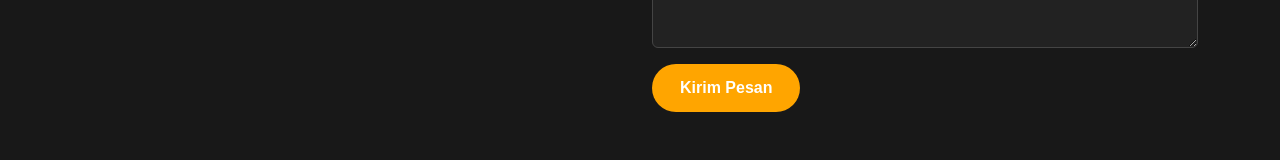
==== commit 877243b4: "Add files via upload" ====
--- a/index.html
+++ b/index.html
@@ -27,7 +27,7 @@
     <link href="https://unpkg.com/aos@2.3.4/dist/aos.css" rel="stylesheet">
 
     <!-- CSS -->
-    <link rel="stylesheet" href="Style.css">
+    <link rel="stylesheet" href="style.css">
 
 </head>
 
@@ -143,91 +143,75 @@
 
 </nav>
 
-<!-- ================= HERO ================= -->
-
-<section class="hero"
-
-id="home">
-
-<div class="overlay"></div>
-
-<div class="container">
-
-<div class="row align-items-center min-vh-100">
-
-<div class="col-lg-7"
+<!-- ================= ABOUT ================= -->
+
+<section class="about py-5"
+
+id="about">
+
+<div class="container">
+
+<div class="row">
+
+<div class="col-lg-6"
 
 data-aos="fade-right">
 
-<h5>
-
-SELAMAT DATANG
+<img src="assets/images/workshop.jpg"
+
+class="img-fluid rounded">
+
+</div>
+
+<div class="col-lg-6"
+
+data-aos="fade-left">
+
+<h5 class="text-warning">
+
+Tentang Kami
 
 </h5>
 
-<h1>
-
-BENGKEL LAS
-
-<span>
-
-GUNAWAN
-
-</span>
-
-</h1>
+<h2>
+
+Bengkel Las Gunawan
+
+</h2>
 
 <p>
 
-Melayani pembuatan Kanopi,
-
-Pagar Besi,
-
-Tralis,
-
-Railing Tangga,
-
-Balkon,
-
-Pintu Besi,
-
-Tangga Besi,
-
-serta berbagai pekerjaan las profesional.
+Bengkel Las Gunawan merupakan penyedia jasa pengelasan yang melayani berbagai kebutuhan konstruksi besi untuk rumah, ruko, perkantoran, dan industri dengan kualitas terbaik.
 
 </p>
 
-<div class="mt-4">
-
-<a href="#contact"
-
-class="btn btn-warning btn-lg">
-
-Hubungi Kami
-
-</a>
-
-<a href="#service"
-
-class="btn btn-outline-light btn-lg">
-
-Layanan
-
-</a>
-
-</div>
-
-</div>
-
-<div class="col-lg-5"
-
-data-aos="fade-left">
-
-<img src="assets/images/hero.png"
-
-class="img-fluid"
-
-alt="">
+<div class="row mt-4">
+
+<div class="col-4">
+
+<h3>10+</h3>
+
+<p>Tahun</p>
+
+</div>
+
+<div class="col-4">
+
+<h3>350+</h3>
+
+<p>Proyek</p>
+
+</div>
+
+<div class="col-4">
+
+<h3>250+</h3>
+
+<p>Pelanggan</p>
+
+</div>
+
+</div>
 
 </div>
 
@@ -237,210 +221,190 @@
 
 </section>
 
-<!-- ================= ABOUT ================= -->
-
-<section class="about py-5"
-
-id="about">
-
-<div class="container">
+<!-- ================= SERVICE ================= -->
+
+<section class="service py-5"
+
+id="service">
+
+<div class="container">
+
+<div class="text-center mb-5">
+
+<h5 class="text-warning">
+
+LAYANAN
+
+</h5>
+
+<h2>
+
+Layanan Kami
+
+</h2>
+
+</div>
 
 <div class="row">
 
-<div class="col-lg-6"
-
-data-aos="fade-right">
-
-<img src="assets/images/workshop.jpg"
-
-class="img-fluid rounded">
-
-</div>
-
-<div class="col-lg-6"
-
-data-aos="fade-left">
-
-<h5 class="text-warning">
-
-Tentang Kami
-
-</h5>
-
-<h2>
+<div class="col-md-4 mb-4">
+
+<div class="service-card">
+
+<i class="fa-solid fa-house"></i>
+
+<h4>Kanopi</h4>
+
+<p>Pembuatan kanopi minimalis dan modern.</p>
+
+</div>
+
+</div>
+
+<div class="col-md-4 mb-4">
+
+<div class="service-card">
+
+<i class="fa-solid fa-border-all"></i>
+
+<h4>Pagar Besi</h4>
+
+<p>Pagar besi kuat dan elegan.</p>
+
+</div>
+
+</div>
+
+<div class="col-md-4 mb-4">
+
+<div class="service-card">
+
+<i class="fa-solid fa-door-open"></i>
+
+<h4>Tralis</h4>
+
+<p>Tralis pintu dan jendela.</p>
+
+</div>
+
+</div>
+
+</div>
+
+</div>
+
+</section>
+
+<!-- ================= FOOTER ================= -->
+<footer>
+
+<div class="container">
+
+<div class="row">
+
+<div class="col-lg-4">
+
+<h3>
 
 Bengkel Las Gunawan
 
-</h2>
+</h3>
 
 <p>
 
-Bengkel Las Gunawan merupakan penyedia jasa pengelasan yang melayani berbagai kebutuhan konstruksi besi untuk rumah, ruko, perkantoran, dan industri dengan kualitas terbaik.
+Melayani berbagai pekerjaan
+las berkualitas.
 
 </p>
 
-<div class="row mt-4">
-
-<div class="col-4">
-
-<h3>10+</h3>
-
-<p>Tahun</p>
-
-</div>
-
-<div class="col-4">
-
-<h3>350+</h3>
-
-<p>Proyek</p>
-
-</div>
-
-<div class="col-4">
-
-<h3>250+</h3>
-
-<p>Pelanggan</p>
-
-</div>
-
-</div>
-
-</div>
-
-</div>
-
-</div>
-
-</section>
-
-<!-- ================= SERVICE ================= -->
-
-<section class="service py-5"
-
-id="service">
+</div>
+
+<div class="col-lg-4">
+
+<h4>
+
+Menu
+
+</h4>
+
+<p>Home</p>
+
+<p>Tentang</p>
+
+<p>Layanan</p>
+
+<p>Galeri</p>
+
+</div>
+
+<div class="col-lg-4">
+
+<h4>
+
+Kontak
+
+</h4>
+
+<p>0812-7624-6842</p>
+
+<p>bengkellasgunawan@gmail.com</p>
+
+</div>
+
+</div>
+
+<hr>
+
+<center>
+
+© 2026 Bengkel Las Gunawan
+
+</center>
+
+</div>
+
+</footer>
+
+<!-- Bootstrap -->
+
+<script src="https://cdn.jsdelivr.net/npm/bootstrap@5.3.3/dist/js/bootstrap.bundle.min.js"></script>
+
+<!-- AOS -->
+
+<script src="https://unpkg.com/aos@2.3.4/dist/aos.js"></script>
+
+<script>
+
+AOS.init({
+
+duration:1000,
+
+once:true
+
+});
+
+</script>
+
+<!-- JS -->
+
+<script src="script.js"></script>
+
+</body>
+
+</html>
+
+
+
+
+
+<!-- ================= GALLERY ================= -->
+
+<section class="gallery py-5" id="gallery">
 
 <div class="container">
 
 <div class="text-center mb-5">
 
-<h5 class="text-warning">
-
-LAYANAN
-
-</h5>
-
-<h2>
-
-Layanan Kami
-
-</h2>
-
-</div>
-
-<div class="row">
-
-<div class="col-md-4 mb-4">
-
-<div class="service-card">
-
-<i class="fa-solid fa-house"></i>
-
-<h4>Kanopi</h4>
-
-<p>Pembuatan kanopi minimalis dan modern.</p>
-
-</div>
-
-</div>
-
-<div class="col-md-4 mb-4">
-
-<div class="service-card">
-
-<i class="fa-solid fa-border-all"></i>
-
-<h4>Pagar Besi</h4>
-
-<p>Pagar besi kuat dan elegan.</p>
-
-</div>
-
-</div>
-
-<div class="col-md-4 mb-4">
-
-<div class="service-card">
-
-<i class="fa-solid fa-door-open"></i>
-
-<h4>Tralis</h4>
-
-<p>Tralis pintu dan jendela.</p>
-
-</div>
-
-</div>
-
-</div>
-
-</div>
-
-</section>
-
-<!-- ================= FOOTER ================= -->
-
-<footer class="text-center py-4">
-
-<p>
-
-© 2026 Bengkel Las Gunawan
-
-</p>
-
-</footer>
-
-<!-- Bootstrap -->
-
-<script src="https://cdn.jsdelivr.net/npm/bootstrap@5.3.3/dist/js/bootstrap.bundle.min.js"></script>
-
-<!-- AOS -->
-
-<script src="https://unpkg.com/aos@2.3.4/dist/aos.js"></script>
-
-<script>
-
-AOS.init({
-
-duration:1000,
-
-once:true
-
-});
-
-</script>
-
-<!-- JS -->
-
-<script src="Script.js"></script>
-
-</body>
-
-</html>
-
-
-
-
-
-<!-- ================= GALLERY ================= -->
-
-<section class="gallery py-5" id="gallery">
-
-<div class="container">
-
-<div class="text-center mb-5">
-
 <h5 class="text-warning">GALERI PROYEK</h5>
 
 <h2>Hasil Pekerjaan Kami</h2>
@@ -452,27 +416,27 @@
 <div class="row g-4">
 
 <div class="col-md-4">
-<img src="assest/galeri1.jpeg" class="img-fluid gallery-img rounded">
+<img src="assets/galeri1.jpeg" class="img-fluid gallery-img rounded">
 </div>
 
 <div class="col-md-4">
-<img src="assest/galeri2.jpeg" class="img-fluid gallery-img rounded">
+<img src="assets/galeri2.jpeg" class="img-fluid gallery-img rounded">
 </div>
 
 <div class="col-md-4">
-<img src="assest/galeri3.jpeg" class="img-fluid gallery-img rounded">
+<img src="assets/galeri3.jpeg" class="img-fluid gallery-img rounded">
 </div>
 
 <div class="col-md-4">
-<img src="assest/galeri4.jpeg" class="img-fluid gallery-img rounded">
+<img src="assets/galeri4.jpeg" class="img-fluid gallery-img rounded">
 </div>
 
 <div class="col-md-4">
-<img src="assest/galeri5.jpeg" class="img-fluid gallery-img rounded">
+<img src="assets/galeri5.jpeg" class="img-fluid gallery-img rounded">
 </div>
 
 <div class="col-md-4">
-<img src="assest/galeri6.jpeg" class="img-fluid gallery-img rounded">
+<img src="assets/galeri6.jpeg" class="img-fluid gallery-img rounded">
 </div>
 
 </div>
@@ -601,78 +565,4 @@
 
 </div>
 
-</section>
-
-
-
-
-
-
-<footer>
-
-<div class="container">
-
-<div class="row">
-
-<div class="col-lg-4">
-
-<h3>
-
-Bengkel Las Gunawan
-
-</h3>
-
-<p>
-
-Melayani berbagai pekerjaan
-las berkualitas.
-
-</p>
-
-</div>
-
-<div class="col-lg-4">
-
-<h4>
-
-Menu
-
-</h4>
-
-<p>Home</p>
-
-<p>Tentang</p>
-
-<p>Layanan</p>
-
-<p>Galeri</p>
-
-</div>
-
-<div class="col-lg-4">
-
-<h4>
-
-Kontak
-
-</h4>
-
-<p>0812-7624-6842</p>
-
-<p>bengkellasgunawan@gmail.com</p>
-
-</div>
-
-</div>
-
-<hr>
-
-<center>
-
-© 2026 Bengkel Las Gunawan
-
-</center>
-
-</div>
-
-</footer>+</section>
--- a/style.css
+++ b/style.css
@@ -0,0 +1,566 @@
+/* ==========================================
+   BENGKEL LAS GUNAWAN
+   STYLE.CSS
+========================================== */
+
+*{
+    margin:0;
+    padding:0;
+    box-sizing:border-box;
+    scroll-behavior:smooth;
+}
+
+body{
+    font-family:'Poppins',sans-serif;
+    background:#0f0f0f;
+    color:#ffffff;
+    overflow-x:hidden;
+}
+
+/* =========================
+   LOADER
+========================= */
+
+#loader{
+    position:fixed;
+    inset:0;
+    background:#111;
+    display:flex;
+    flex-direction:column;
+    justify-content:center;
+    align-items:center;
+    z-index:99999;
+}
+
+.spinner{
+    width:70px;
+    height:70px;
+    border:6px solid #333;
+    border-top:6px solid orange;
+    border-radius:50%;
+    animation:spin 1s linear infinite;
+    margin-bottom:20px;
+}
+
+@keyframes spin{
+
+100%{
+
+transform:rotate(360deg);
+
+}
+
+}
+
+/* =========================
+   NAVBAR
+========================= */
+
+.navbar{
+
+background:rgba(0,0,0,.45);
+
+backdrop-filter:blur(10px);
+
+transition:.4s;
+
+padding:15px 0;
+
+}
+
+.navbar-brand{
+
+font-size:28px;
+
+font-weight:bold;
+
+color:orange !important;
+
+}
+
+.nav-link{
+
+color:white !important;
+
+margin-left:15px;
+
+transition:.3s;
+
+font-weight:500;
+
+}
+
+.nav-link:hover{
+
+color:orange !important;
+
+}
+
+.btn-warning{
+
+background:orange;
+
+border:none;
+
+color:white;
+
+font-weight:600;
+
+border-radius:40px;
+
+padding:12px 28px;
+
+transition:.3s;
+
+}
+
+.btn-warning:hover{
+
+background:#ff9800;
+
+transform:translateY(-3px);
+
+}
+
+/* =========================
+   HERO
+========================= */
+
+.hero{
+
+position:relative;
+
+min-height:100vh;
+
+display:flex;
+
+align-items:center;
+
+background:url("assets/workshop.jpg");
+
+background-size:cover;
+
+background-position:center;
+
+}
+
+.overlay{
+
+position:absolute;
+
+inset:0;
+
+background:rgba(0,0,0,.65);
+
+}
+
+.hero .container{
+
+position:relative;
+
+z-index:2;
+
+}
+
+.hero h5{
+
+color:orange;
+
+letter-spacing:3px;
+
+margin-bottom:20px;
+
+}
+
+.hero h1{
+
+font-size:70px;
+
+font-weight:800;
+
+line-height:1.2;
+
+}
+
+.hero span{
+
+color:orange;
+
+}
+
+.hero p{
+
+margin-top:25px;
+
+font-size:20px;
+
+line-height:34px;
+
+color:#d9d9d9;
+
+max-width:650px;
+
+}
+
+.hero img{
+
+animation:float 4s ease-in-out infinite;
+
+}
+
+@keyframes float{
+
+0%{
+
+transform:translateY(0px);
+
+}
+
+50%{
+
+transform:translateY(-15px);
+
+}
+
+100%{
+
+transform:translateY(0);
+
+}
+
+}
+
+/* =========================
+ABOUT
+========================= */
+
+.about{
+
+background:#171717;
+
+padding:100px 0;
+
+}
+
+.about img{
+
+border-radius:20px;
+
+box-shadow:0 10px 30px rgba(0,0,0,.5);
+
+}
+
+.about h2{
+
+font-size:45px;
+
+font-weight:700;
+
+margin-bottom:20px;
+
+}
+
+.about p{
+
+color:#cccccc;
+
+line-height:32px;
+
+}
+
+.about h3{
+
+color:orange;
+
+font-weight:bold;
+
+}
+
+/* =========================
+SERVICE
+========================= */
+
+.service{
+
+padding:100px 0;
+
+background:#111;
+
+}
+
+.service-card{
+
+background:#1d1d1d;
+
+padding:40px;
+
+border-radius:20px;
+
+text-align:center;
+
+transition:.4s;
+
+height:100%;
+
+border:1px solid #333;
+
+}
+
+.service-card:hover{
+
+transform:translateY(-12px);
+
+border-color:orange;
+
+box-shadow:0 15px 40px rgba(255,165,0,.25);
+
+}
+
+.service-card i{
+
+font-size:55px;
+
+margin-bottom:20px;
+
+color:orange;
+
+}
+
+.service-card h4{
+
+margin-bottom:15px;
+
+font-weight:700;
+
+}
+
+.service-card p{
+
+color:#c9c9c9;
+
+}
+
+/* =========================
+TITLE
+========================= */
+
+h2{
+
+font-weight:700;
+
+}
+
+.text-warning{
+
+color:orange !important;
+
+}
+
+/* =========================
+FOOTER
+========================= */
+
+footer{
+
+background:#000;
+
+padding:35px;
+
+color:#888;
+
+font-size:15px;
+
+}
+
+/* =========================
+SCROLLBAR
+========================= */
+
+::-webkit-scrollbar{
+
+width:10px;
+
+}
+
+::-webkit-scrollbar-track{
+
+background:#111;
+
+}
+
+::-webkit-scrollbar-thumb{
+
+background:orange;
+
+border-radius:20px;
+
+}
+
+/* =========================
+RESPONSIVE
+========================= */
+
+@media(max-width:992px){
+
+.hero{
+
+text-align:center;
+
+}
+
+.hero h1{
+
+font-size:48px;
+
+}
+
+.hero img{
+
+margin-top:50px;
+
+}
+
+.about{
+
+text-align:center;
+
+}
+
+.about img{
+
+margin-bottom:40px;
+
+}
+
+.navbar-nav{
+
+text-align:center;
+
+margin-top:20px;
+
+}
+
+.btn-warning{
+
+margin-top:15px;
+
+}
+
+}
+
+@media(max-width:576px){
+
+.hero h1{
+
+font-size:36px;
+
+}
+
+.hero p{
+
+font-size:17px;
+
+line-height:28px;
+
+}
+
+.about h2{
+
+font-size:32px;
+
+}
+
+.service-card{
+
+padding:30px;
+
+}
+
+}
+
+/*=========================
+GALLERY
+=========================*/
+
+.gallery{
+background:#181818;
+}
+
+.gallery-img{
+height:280px;
+width:100%;
+object-fit:cover;
+transition:.4s;
+cursor:pointer;
+}
+
+.gallery-img:hover{
+transform:scale(1.05);
+}
+
+/*=========================
+TESTIMONIAL
+=========================*/
+
+.testimonial{
+background:#111;
+}
+
+.testi-card{
+background:#1d1d1d;
+padding:30px;
+border-radius:20px;
+text-align:center;
+transition:.4s;
+height:100%;
+}
+
+.testi-card:hover{
+transform:translateY(-8px);
+}
+
+.testi-card p{
+color:#ccc;
+margin:20px 0;
+}
+
+/*=========================
+CONTACT
+=========================*/
+
+.contact{
+background:#181818;
+}
+
+.contact input,
+.contact textarea{
+background:#222;
+color:white;
+border:1px solid #444;
+}
+
+.contact input:focus,
+.contact textarea:focus{
+border-color:orange;
+box-shadow:none;
+}
+
+/*=========================
+FOOTER
+=========================*/
+
+footer{
+background:#000;
+padding:60px 0;
+color:#bbb;
+}
+
+footer h3,
+footer h4{
+color:white;
+}
+
+footer hr{
+border-color:#444;
+margin:30px 0;
+}
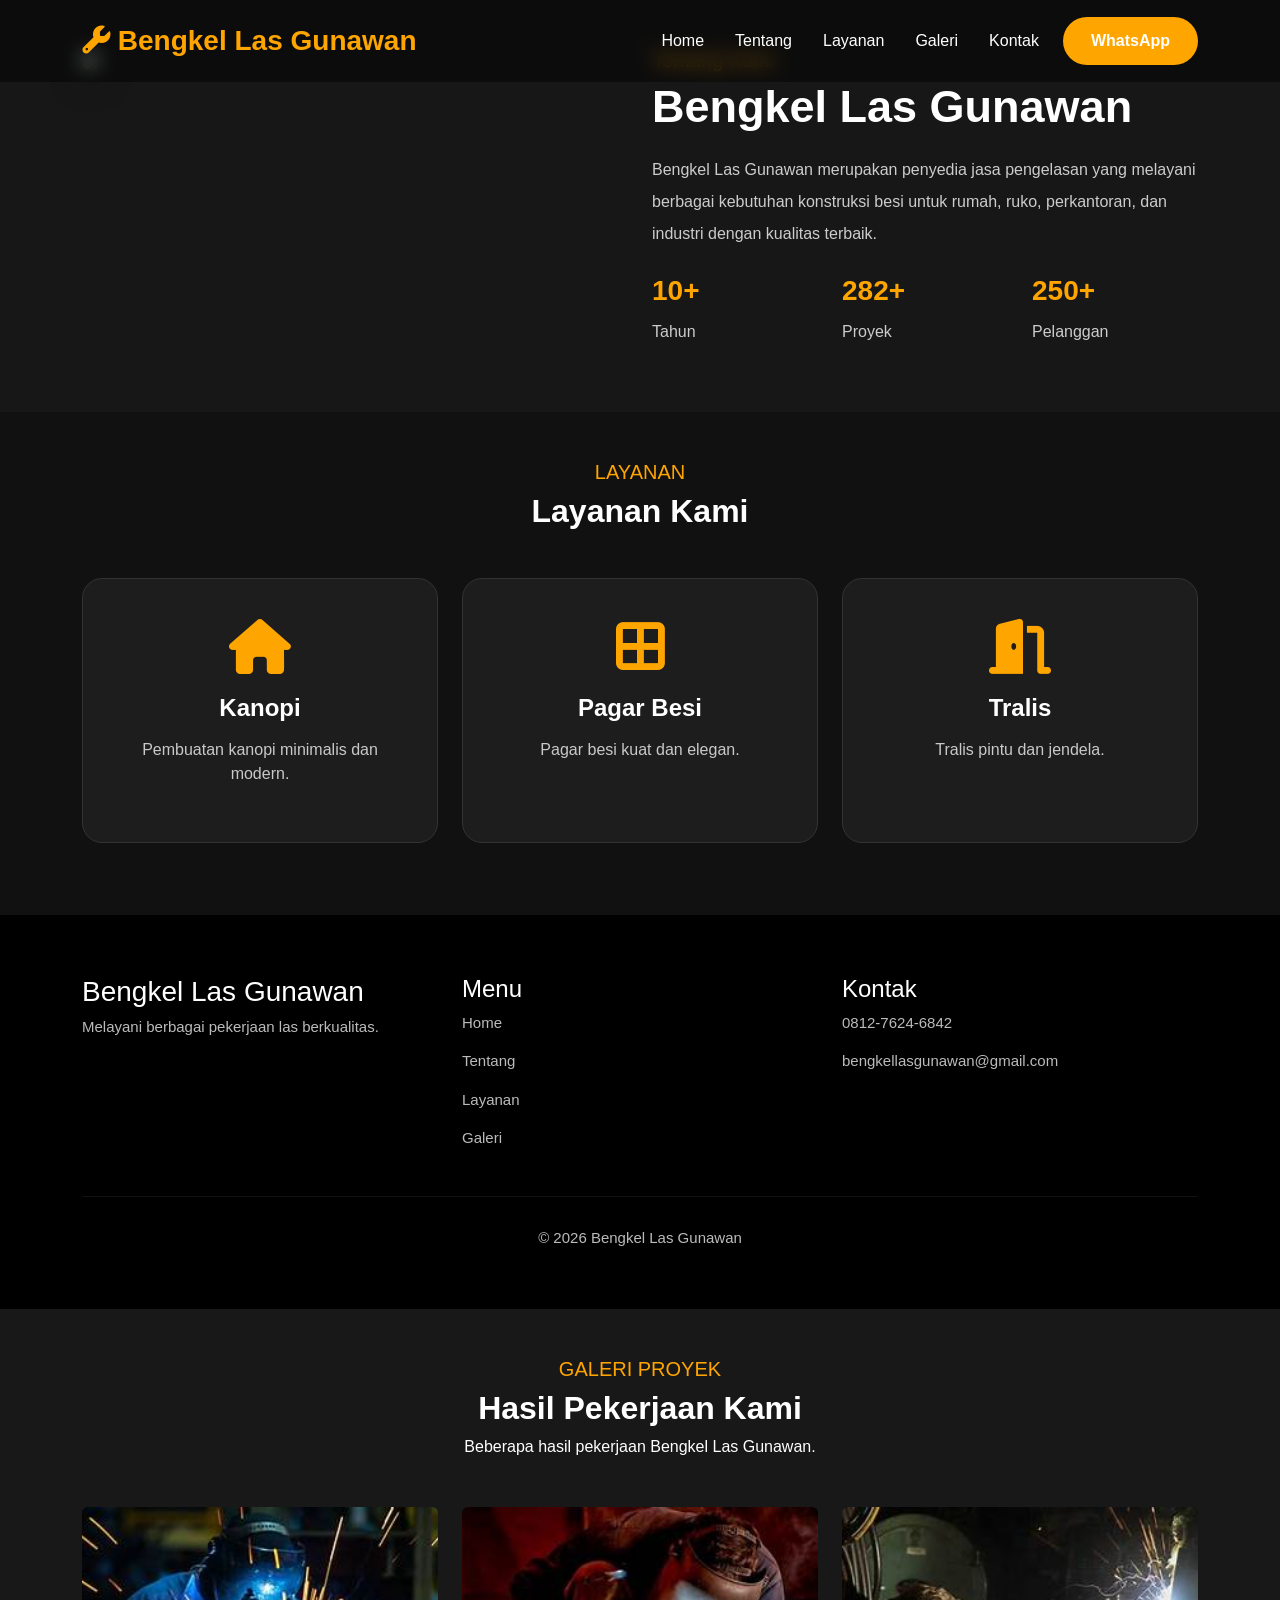
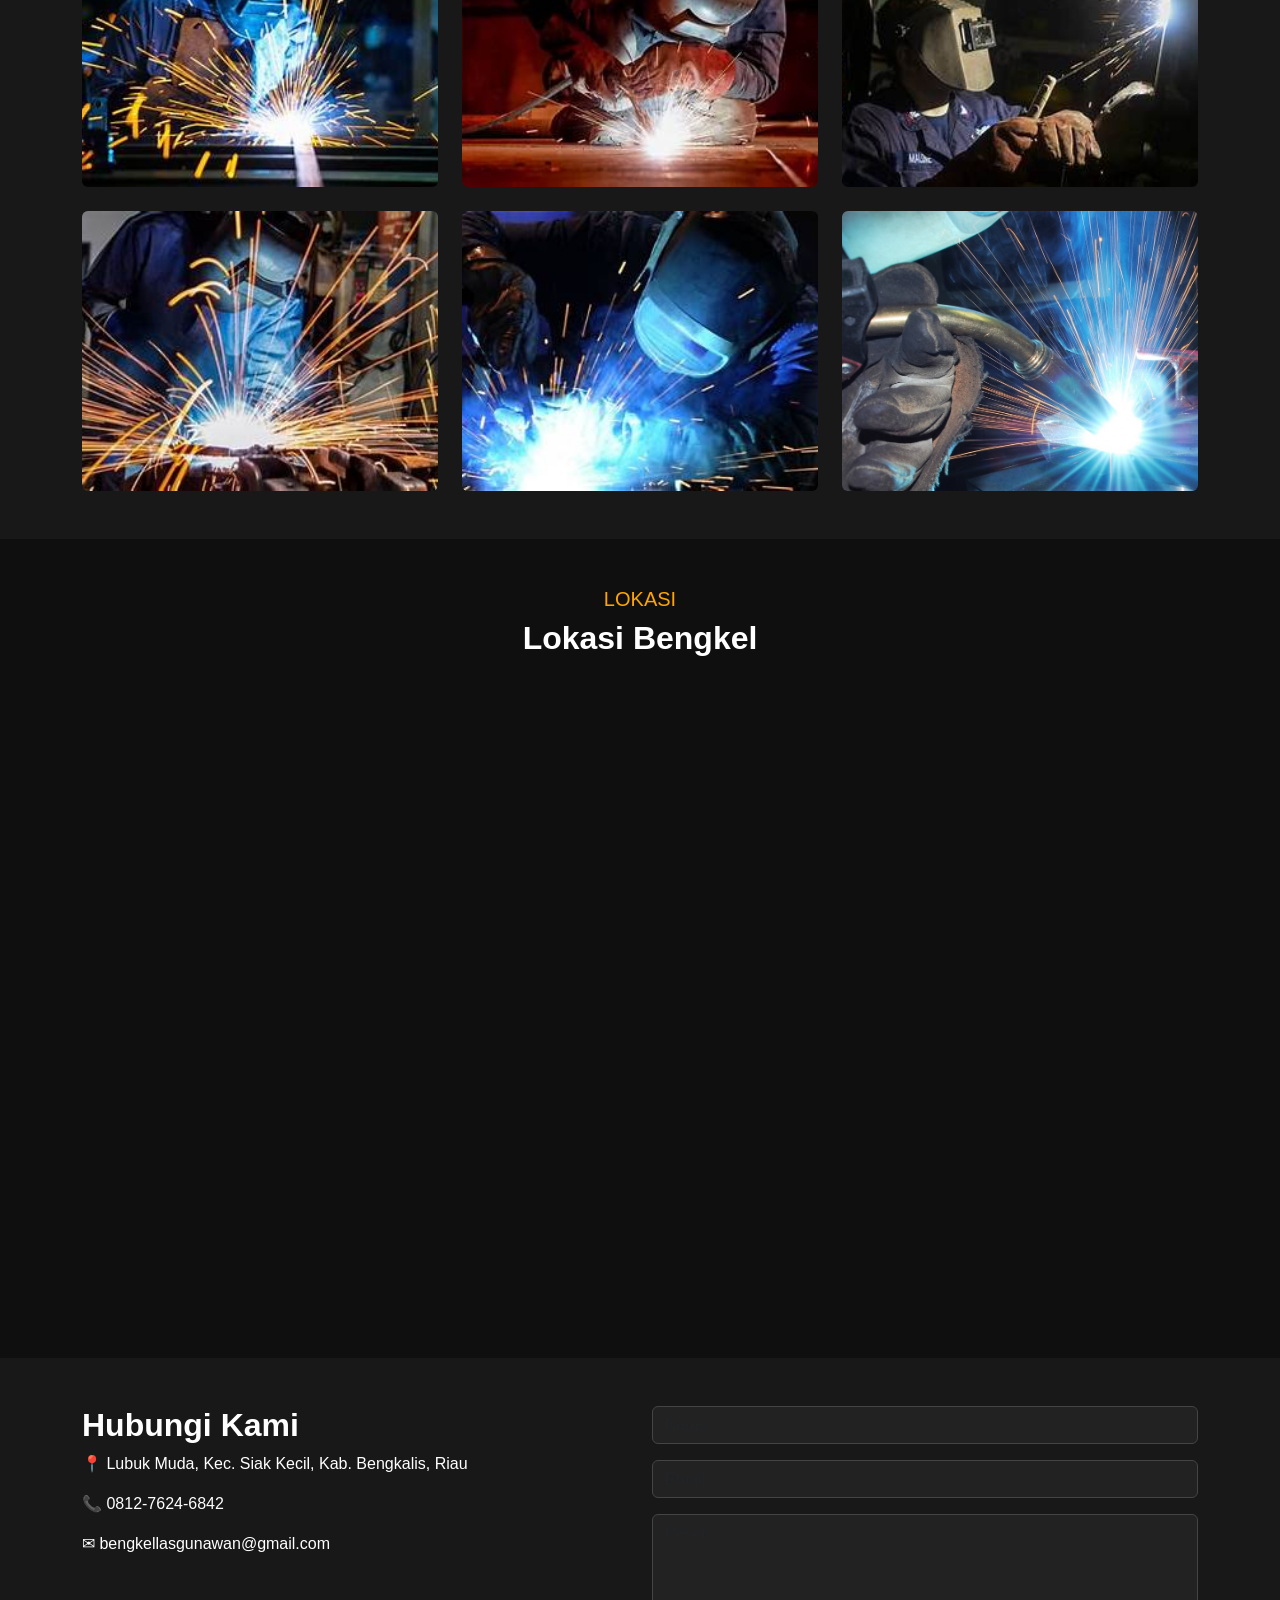
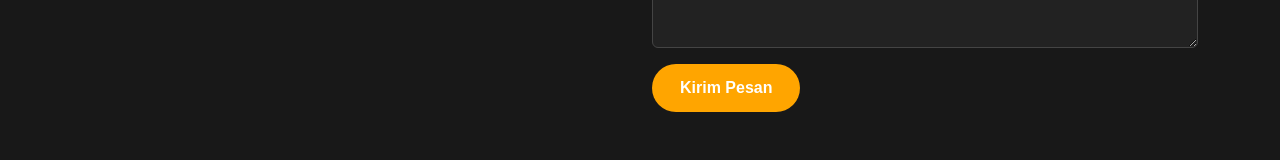
==== commit 9c51660c: "Add files via upload" ====
--- a/index.html
+++ b/index.html
@@ -416,27 +416,27 @@
 <div class="row g-4">
 
 <div class="col-md-4">
-<img src="assets/galeri1.jpeg" class="img-fluid gallery-img rounded">
+<img src="galeri1.jpeg" class="img-fluid gallery-img rounded">
 </div>
 
 <div class="col-md-4">
-<img src="assets/galeri2.jpeg" class="img-fluid gallery-img rounded">
+<img src="galeri2.jpeg" class="img-fluid gallery-img rounded">
 </div>
 
 <div class="col-md-4">
-<img src="assets/galeri3.jpeg" class="img-fluid gallery-img rounded">
+<img src="galeri3.jpeg" class="img-fluid gallery-img rounded">
 </div>
 
 <div class="col-md-4">
-<img src="assets/galeri4.jpeg" class="img-fluid gallery-img rounded">
+<img src="galeri4.jpeg" class="img-fluid gallery-img rounded">
 </div>
 
 <div class="col-md-4">
-<img src="assets/galeri5.jpeg" class="img-fluid gallery-img rounded">
+<img src="galeri5.jpeg" class="img-fluid gallery-img rounded">
 </div>
 
 <div class="col-md-4">
-<img src="assets/galeri6.jpeg" class="img-fluid gallery-img rounded">
+<img src="galeri6.jpg" class="img-fluid gallery-img rounded">
 </div>
 
 </div>
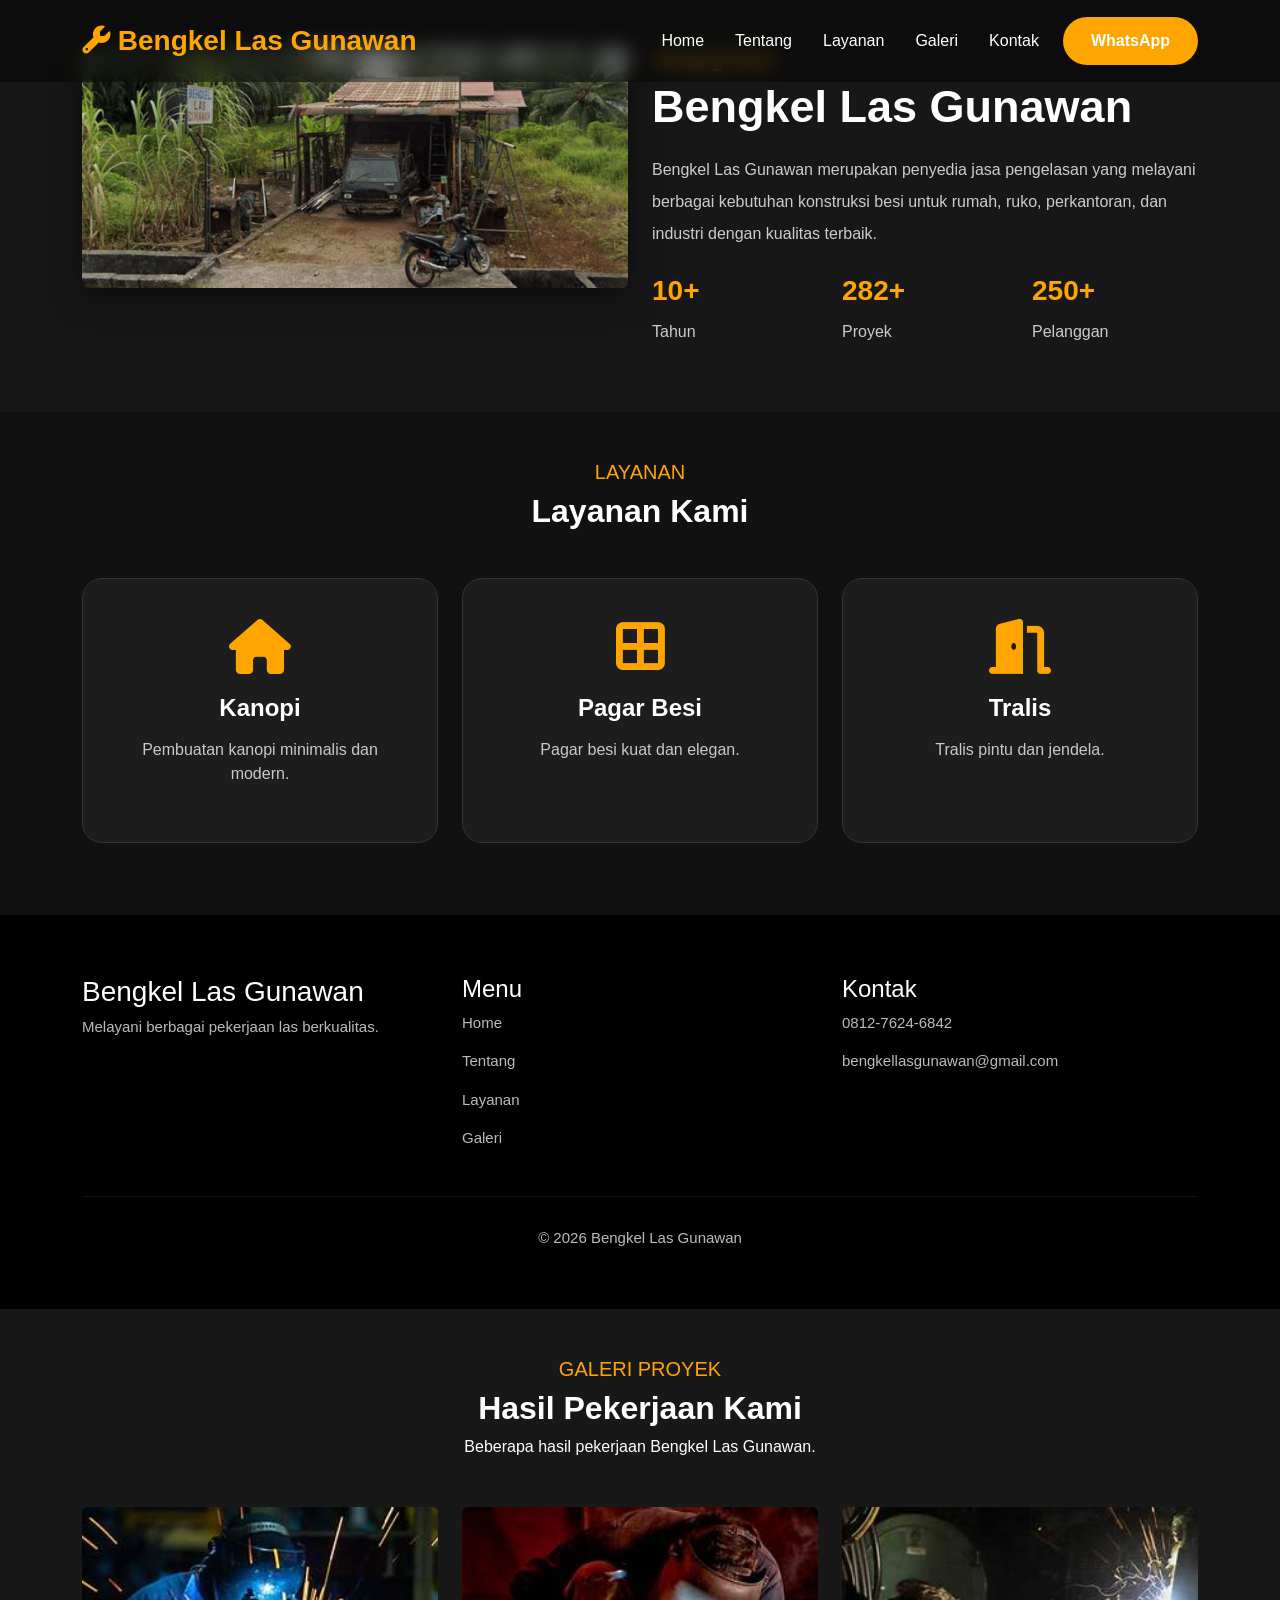
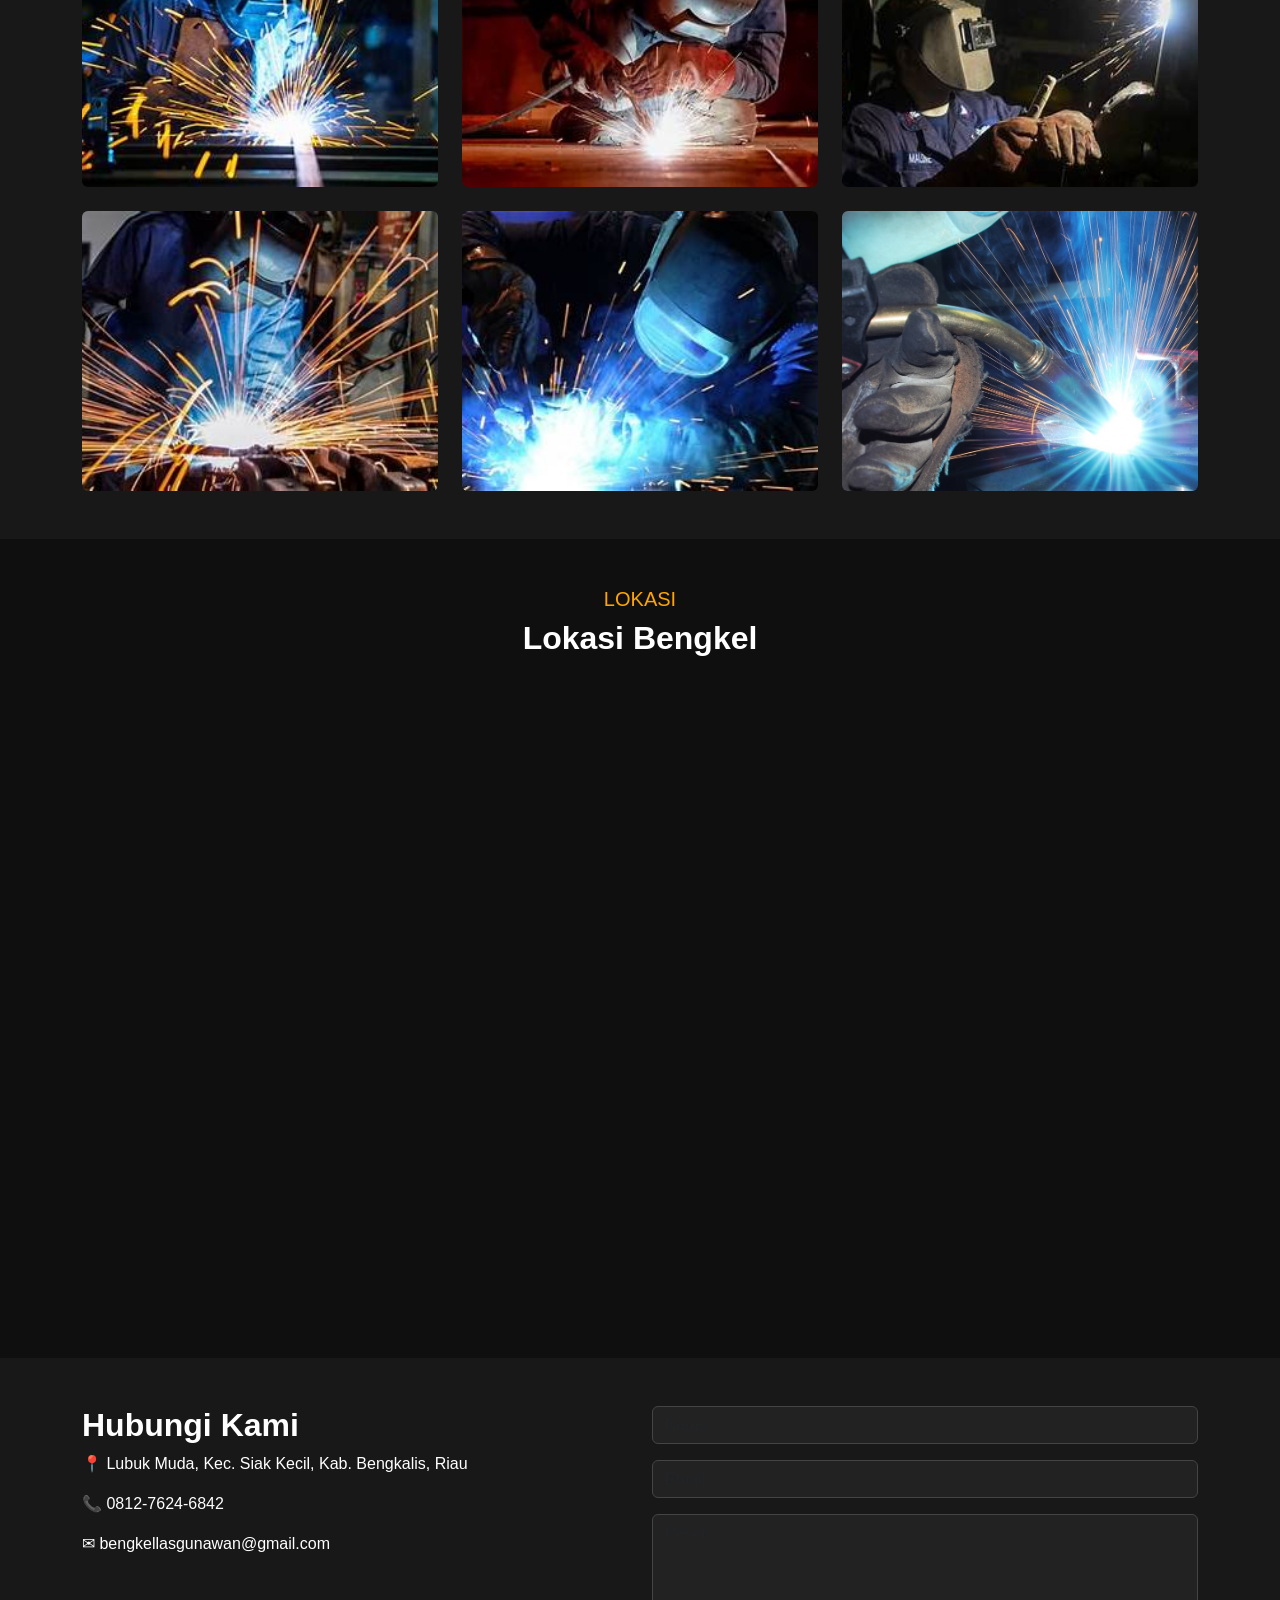
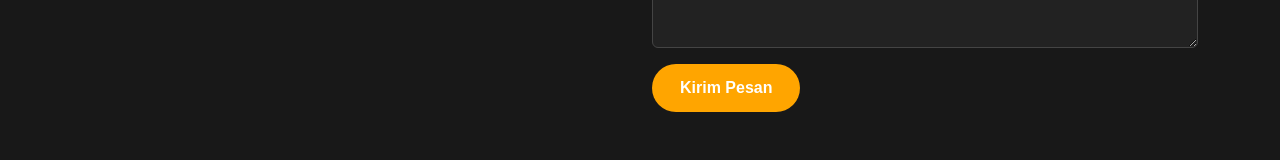
==== commit 722700be: "Add files via upload" ====
--- a/index.html
+++ b/index.html
@@ -157,7 +157,7 @@
 
 data-aos="fade-right">
 
-<img src="assets/images/workshop.jpg"
+<img src="workshop.png"
 
 class="img-fluid rounded">
 
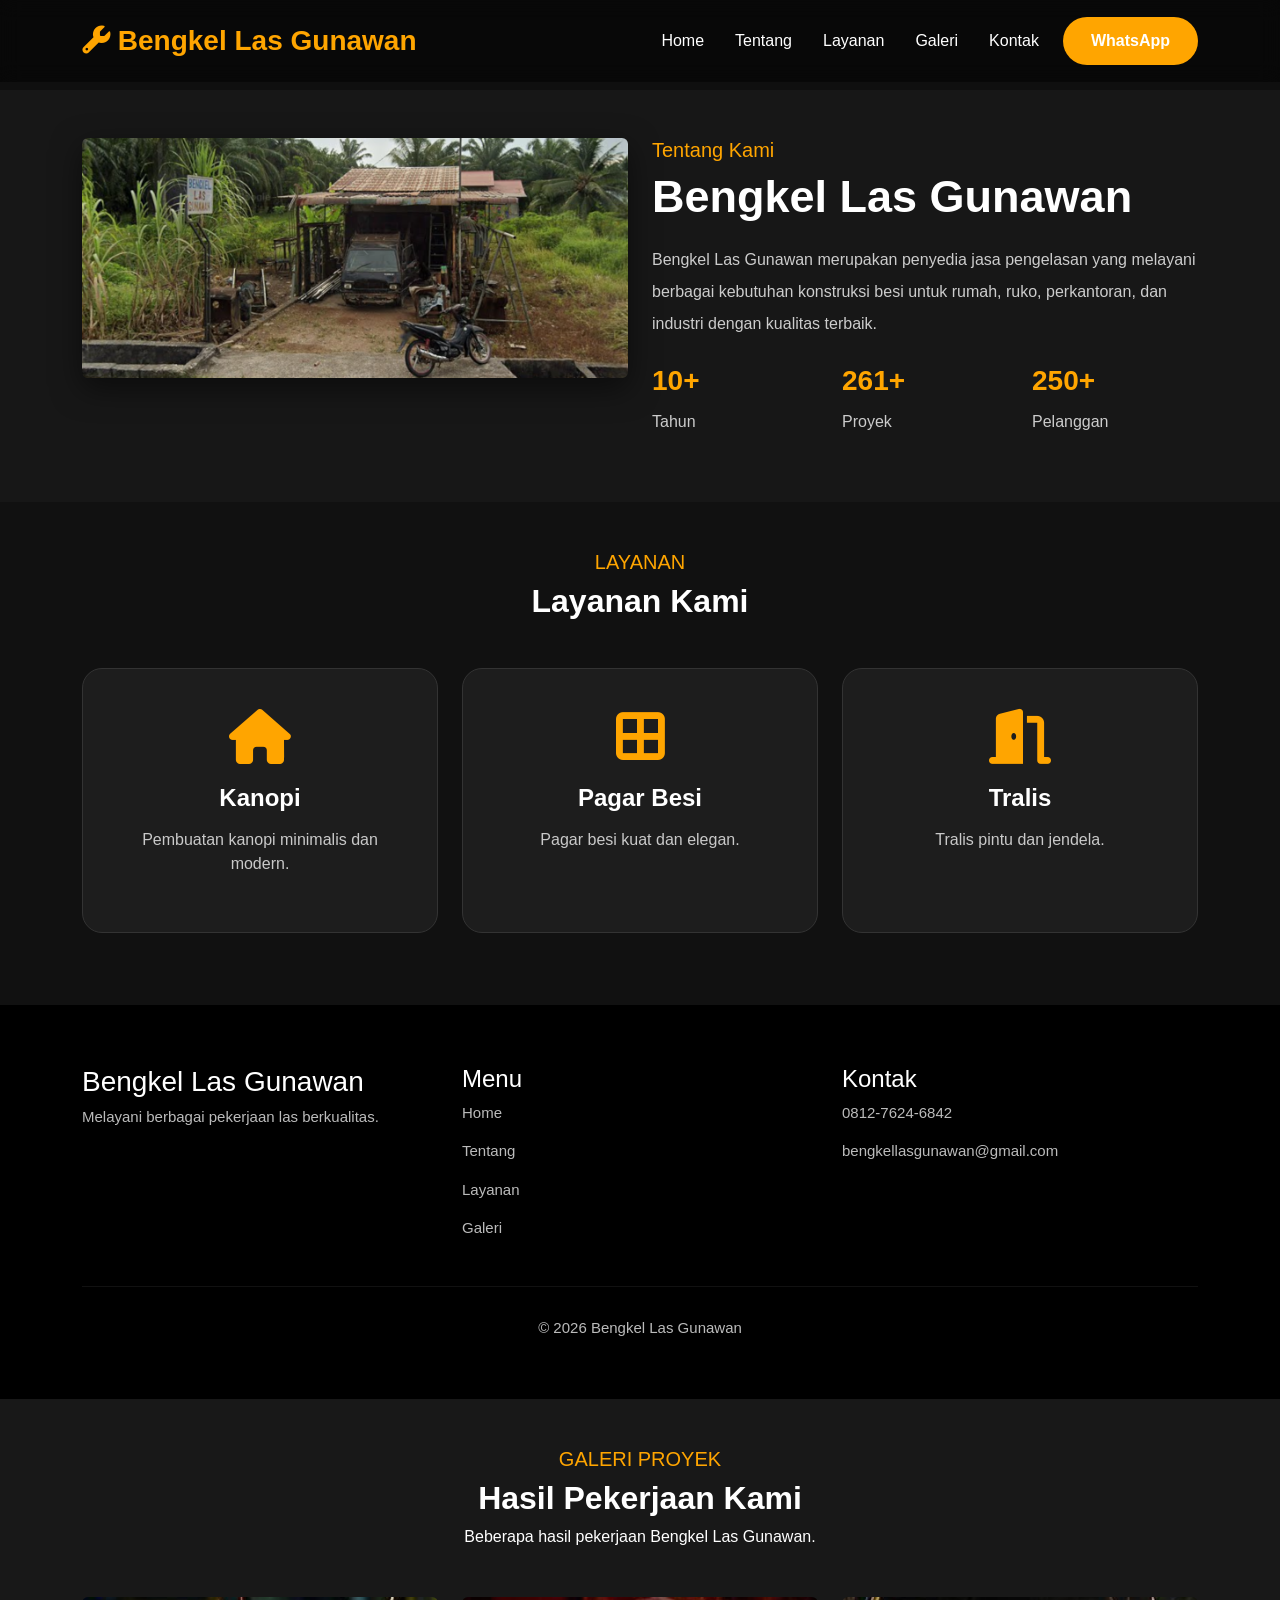
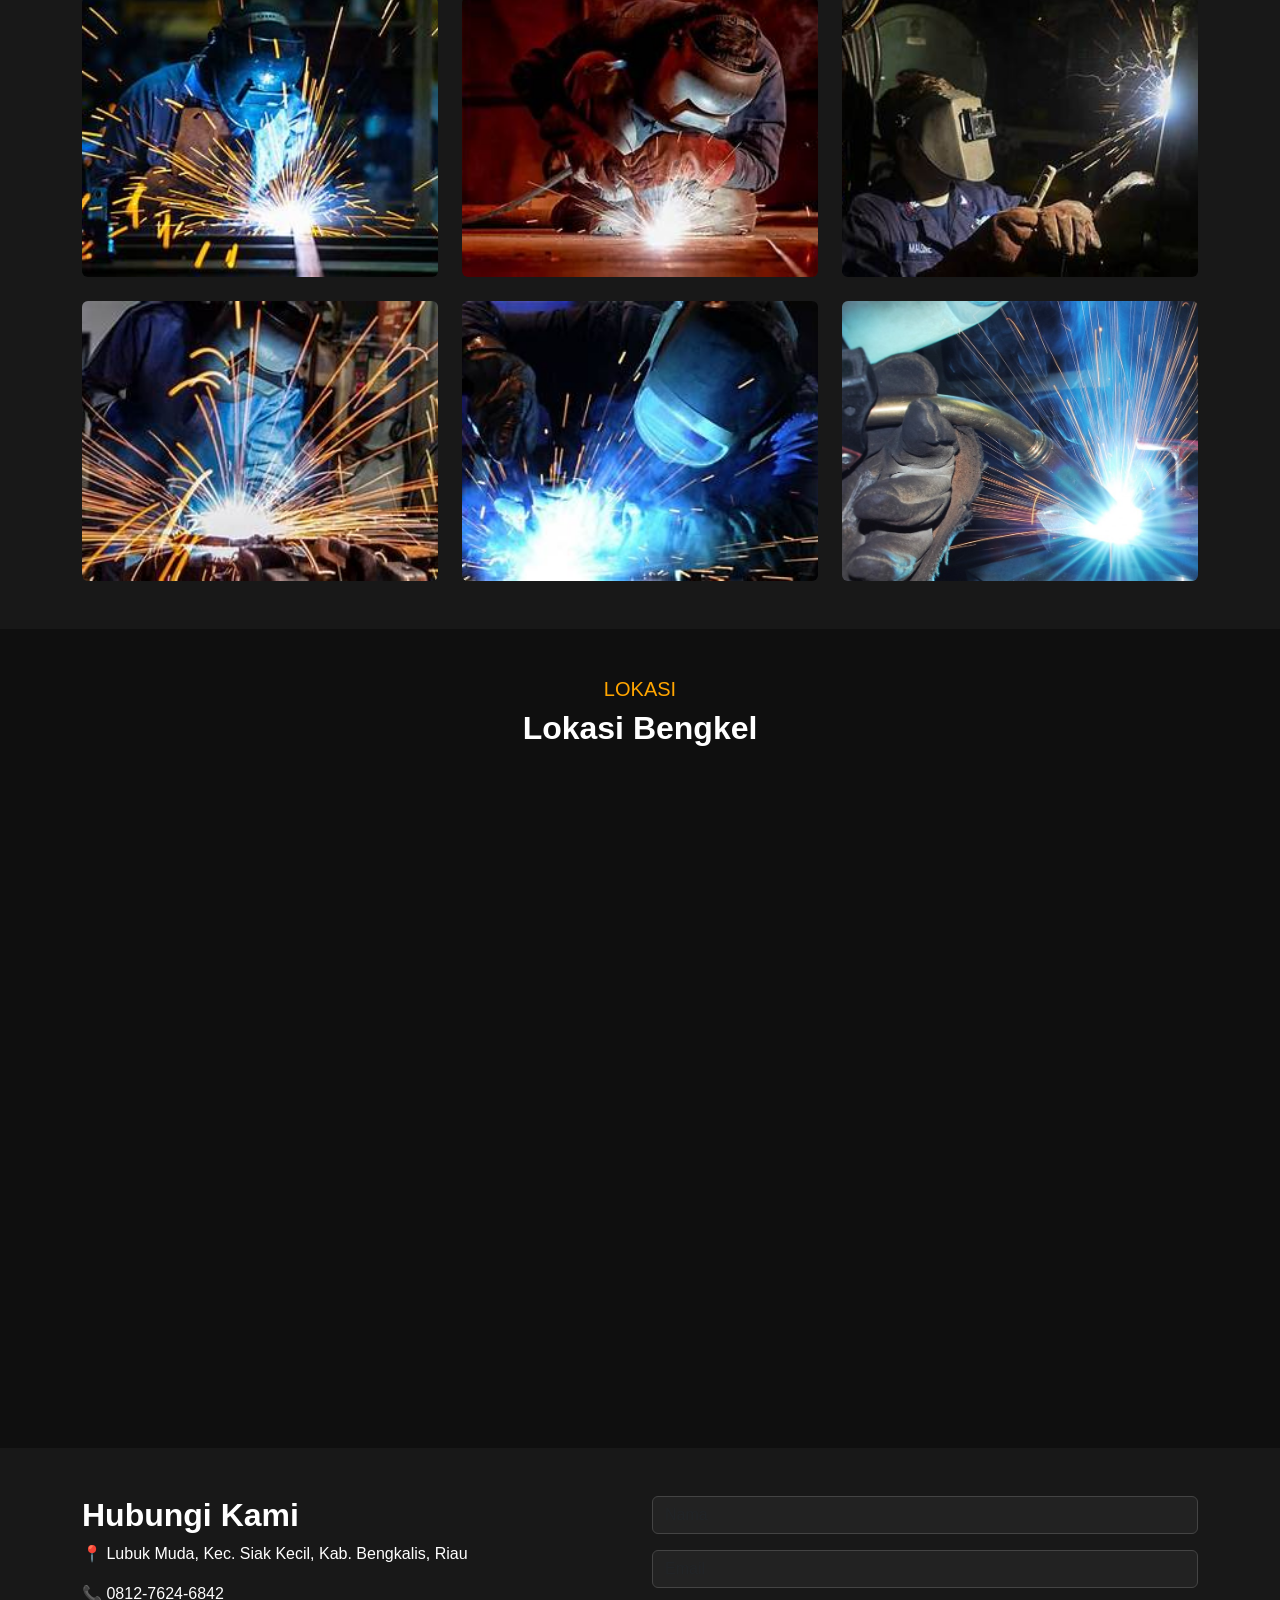
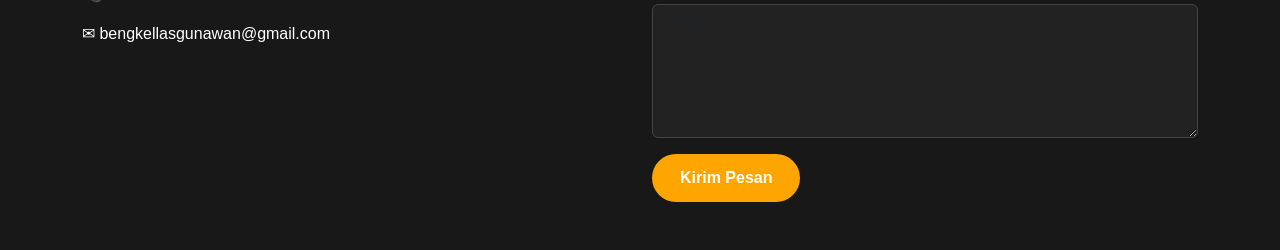
==== commit 63d2c42a: "Add files via upload" ====
--- a/index.html
+++ b/index.html
@@ -29,6 +29,8 @@
     <!-- CSS -->
     <link rel="stylesheet" href="style.css">
 
+    <script src="https://cdn.jsdelivr.net/npm/bootstrap@5.3.3/dist/js/bootstrap.bundle.min.js"></script>
+
 </head>
 
 <body>
--- a/style.css
+++ b/style.css
@@ -55,7 +55,7 @@
 /* =========================
    NAVBAR
 ========================= */
-
+body{ padding-top: 90px; } .navbar{ background: rgba(0,0,0,.45); backdrop-filter: blur(10px); transition: .4s; padding: 15px 0; }
 .navbar{
 
 background:rgba(0,0,0,.45);
@@ -563,4 +563,106 @@
 footer hr{
 border-color:#444;
 margin:30px 0;
+}
+
+/* ===========================
+   RESPONSIVE MOBILE
+=========================== */
+
+@media (max-width: 992px){
+
+    body{
+        padding-top:80px;
+    }
+
+    .navbar{
+        padding:10px 0;
+        background:#111 !important;
+    }
+
+    .navbar-brand{
+        font-size:22px;
+    }
+
+    .navbar-nav{
+        margin-top:15px;
+        text-align:center;
+    }
+
+    .navbar .btn{
+        width:100%;
+        margin-top:15px;
+        margin-left:0 !important;
+    }
+
+    .about{
+        padding-top:40px;
+        text-align:center;
+    }
+
+    .about img{
+        margin-bottom:30px;
+    }
+
+    .about h2{
+        font-size:38px;
+    }
+
+    .about p{
+        font-size:16px;
+    }
+
+    .service-card{
+        margin-bottom:25px;
+    }
+
+    .gallery img{
+        margin-bottom:20px;
+    }
+
+    footer{
+        text-align:center;
+    }
+
+}
+
+@media (max-width:576px){
+
+    .navbar-brand{
+        font-size:20px;
+    }
+
+    .about h2{
+        font-size:30px;
+    }
+
+    .about h3{
+        font-size:32px;
+    }
+
+    .about p{
+        font-size:15px;
+    }
+
+    h1{
+        font-size:34px;
+    }
+
+    h2{
+        font-size:28px;
+    }
+
+    h3{
+        font-size:24px;
+    }
+
+    section{
+        padding:60px 0;
+    }
+
+    .btn{
+        width:100%;
+        margin-bottom:10px;
+    }
+
 }
